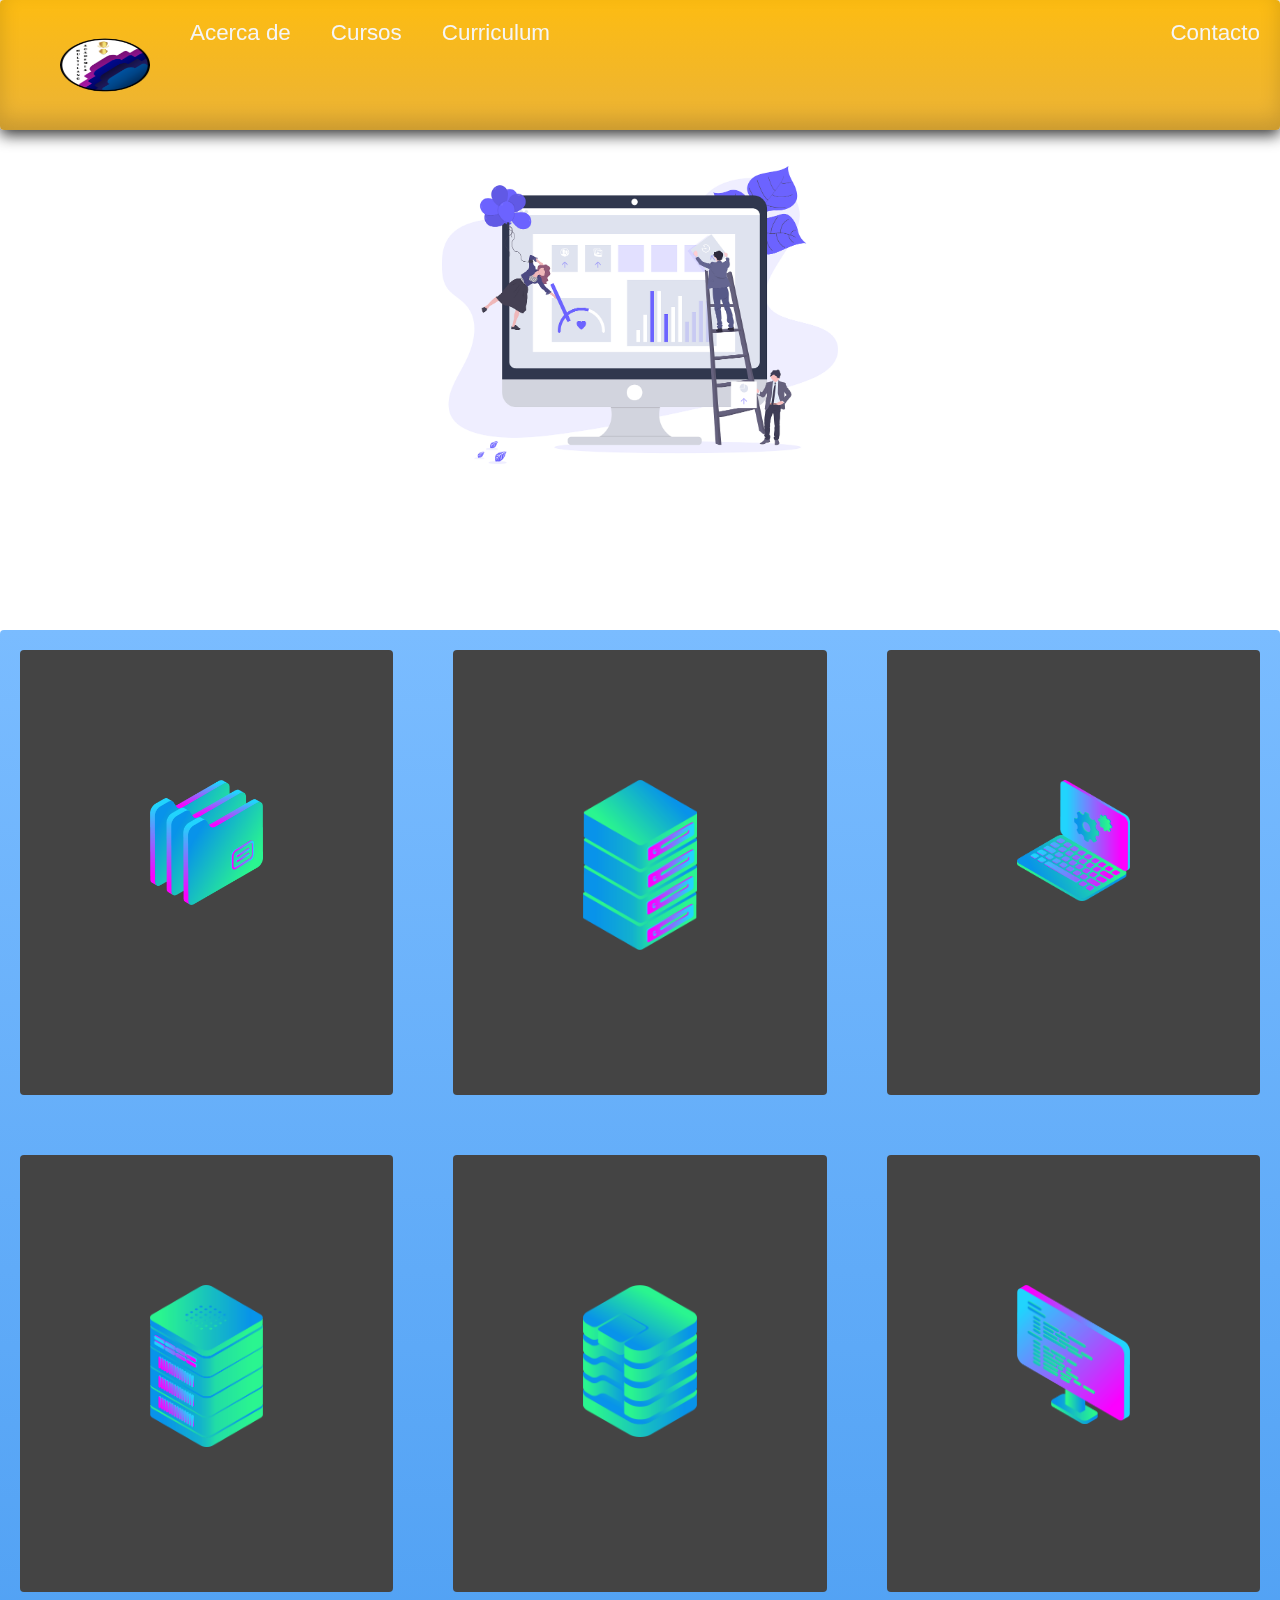
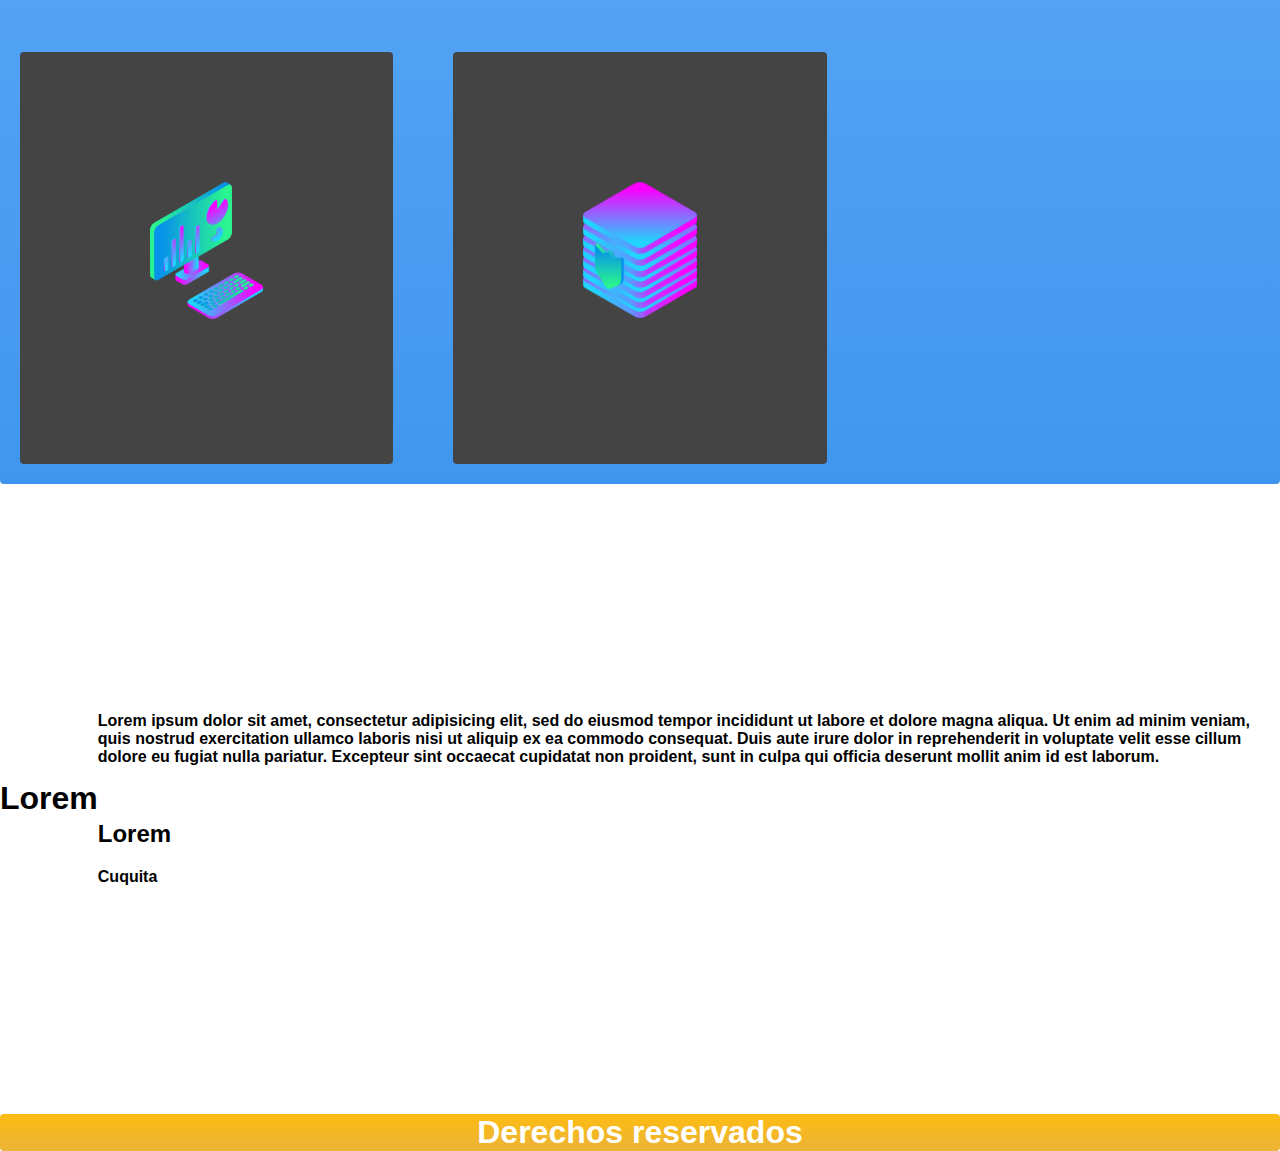
==== index.html @ d0cd7f24 "Update index.html" ====
<!DOCTYPE html>
<html>
<head>
  <title>Multilang Academy</title>
  <link rel="stylesheet" type="text/css" href="./style.css">
</head>
<body>
  <nav class="zone yellow sticky">
      <ul class="main-nav">
          <li><img class="logo" src= "Multilogo.png"></li>
          <li><a href="">Acerca de</a></li>
          <li><a href="">Cursos</a></li>
          <li><a href="">Curriculum</a></li>
          <li class="push"><a href="">Contacto</a></li>
  </ul>
  </nav>
  <div class="container"><img class="cover" src="undraw.png"></div>
  <div class="zone blue grid-wrapper">
    <div class="box zone"><img src= "files_2.png"></div>
    <div class="box zone"><img src= "server_2_2.png"></div>
    <div class="box zone"><img src= "monitor_settings_2.png"></div>
    <div class="box zone"><img src= "server_3.png"></div>
    <div class="box zone"><img src= "data_storage_2_2.png"></div>
    <div class="box zone"><img src= "monitor_coding_2.png"></div>
    <div class="box zone"><img src= "desktop_analytics_2.png"></div>
    <div class="box zone"><img src= "server_safe_2.png"></div>
  </div>
  <div class="container">
    <h1><strong> Lorem <strong></h1>
    <p> Lorem ipsum dolor sit amet, consectetur adipisicing elit, sed do eiusmod
tempor incididunt ut labore et dolore magna aliqua. Ut enim ad minim veniam,
quis nostrud exercitation ullamco laboris nisi ut aliquip ex ea commodo
consequat. Duis aute irure dolor in reprehenderit in voluptate velit esse
cillum dolore eu fugiat nulla pariatur. Excepteur sint occaecat cupidatat non
proident, sunt in culpa qui officia deserunt mollit anim id est laborum. <p><br>
      <h2> Lorem </h2>
      <p> Cuquita <p>
  </div> 
  <footer class="zone yellow">Derechos reservados</footer>
</div>
</body>
</html>
---- style.css ----
body {
    margin: 0 auto;
    font-family: Poppins, Sans-serif;
}

.logo { 
         background: url("/path") no-repeat;  
         height: 90px;
         width: 90px;
         display: flex; 
         text-indent: -9999px;
}

.zone {
    /*padding:30px 50px;*/
    cursor:pointer;
    color:#FFF;
    font-size:2em;
    border-radius:4px;
    transition: all 0.3s linear;
}

.zone:hover {
    -webkit-box-shadow:rgba(0,0,0,0.8) 0px 5px 15px, inset rgba(0,0,0,0.15) 0px -10px 20px;
    -moz-box-shadow:rgba(0,0,0,0.8) 0px 5px 15px, inset rgba(0,0,0,0.15) 0px -10px 20px;
    -o-box-shadow:rgba(0,0,0,0.8) 0px 5px 15px, inset rgba(0,0,0,0.15) 0px -10px 20px;
    box-shadow:rgba(0,0,0,0.8) 0px 5px 15px, inset rgba(0,0,0,0.15) 0px -10px 20px;
}

/***********************************************************************
 *  Nav Bar
 **********************************************************************/
.main-nav {
    display: flex;
    list-style: none;
    margin: 0;
    font-size: 0.7em;
}

@media only screen and (max-width: 600px) {
    .main-nav {
        font-size: 0.5em;
        padding: 0;
    }
}

.push {
    margin-left: auto;
}

li {
    padding: 20px;
}

a {
    color: #f5f5f6;
    text-decoration: none;
}

.sticky {
  position: fixed;
  top: 0;
  width: 100%;
}

/***********************************************************************
 *  Cover
 **********************************************************************/
.container {
    /*show heigh: auto*/
    height: 70vh; 
    display: flex;
    align-items: center;
    justify-content: center;
}

.container2 {
    /*show heigh: auto*/
    height: 70vh; 
    display: grid;
    align-items: center;
    justify-content: center;
    grid-template-rows: auto auto;
}

.cover {
    width: 30rem;
}

/***********************************************************************
 *  Grid Panel
 **********************************************************************/
.grid-wrapper {
    display: grid;
    grid-template-columns: repeat(auto-fill, minmax(350px, 1fr));
    grid-gap: 20px;
}

.box {
    background-color: #444;
    padding: 130px;
    margin: 20px;
}

.box > img {
    width: 100%;
}

.box:hover {
    -webkit-transform: rotate(-7deg);
    -moz-transform: rotate(-7deg);
    -o-transform: rotate(-7deg);
    transform: rotate(-7deg);
}

.box > img {
    width: 100%;
    height: auto;
}

/***********************************************************************
 *  Footer
 **********************************************************************/
footer {
    text-align: center;
    background-color: #444;
}

/*https://paulund.co.uk/how-to-create-shiny-css-buttons*/
/***********************************************************************
 *  Green Background
 **********************************************************************/
.green {
    background: #56B870; /* Old browsers */
    background: -moz-linear-gradient(top, #56B870 0%, #a5c956 100%); /* FF3.6+ */
    background: -webkit-gradient(linear, left top, left bottom, color-stop(0%,#56B870), color-stop(100%,#a5c956)); /* Chrome,Safari4+ */
    background: -webkit-linear-gradient(top, #56B870 0%,#a5c956 100%); /* Chrome10+,Safari5.1+ */
    background: -o-linear-gradient(top, #56B870 0%,#a5c956 100%); /* Opera 11.10+ */
    background: -ms-linear-gradient(top, #56B870 0%,#a5c956 100%); /* IE10+ */
    background: linear-gradient(top, #56B870 0%,#a5c956 100%); /* W3C */
}

/***********************************************************************
 *  Red Background
 **********************************************************************/
.red {
    background: #C655BE; /* Old browsers */
    background: -moz-linear-gradient(top, #C655BE 0%, #cf0404 100%); /* FF3.6+ */
    background: -webkit-gradient(linear, left top, left bottom, color-stop(0%,#C655BE), color-stop(100%,#cf0404)); /* Chrome,Safari4+ */
    background: -webkit-linear-gradient(top, #C655BE 0%,#cf0404 100%); /* Chrome10+,Safari5.1+ */
    background: -o-linear-gradient(top, #C655BE 0%,#cf0404 100%); /* Opera 11.10+ */
    background: -ms-linear-gradient(top, #C655BE 0%,#cf0404 100%); /* IE10+ */
    background: linear-gradient(top, #C655BE 0%,#cf0404 100%); /* W3C */
}

/***********************************************************************
 *  Yellow Background
 **********************************************************************/
.yellow {
    background: #FDBC12; /* Old browsers */
    background: -moz-linear-gradient(top, #FDBC12 0%, #ebb337 100%); /* FF3.6+ */
    background: -webkit-gradient(linear, left top, left bottom, color-stop(0%,#FDBC12), color-stop(100%,#ebb337)); /* Chrome,Safari4+ */
    background: -webkit-linear-gradient(top, #FDBC12 0%,#ebb337 100%); /* Chrome10+,Safari5.1+ */
    background: -o-linear-gradient(top, #FDBC12 0%,#ebb337 100%); /* Opera 11.10+ */
    background: -ms-linear-gradient(top, #FDBC12 0%,#ebb337 100%); /* IE10+ */
    background: linear-gradient(top, #FDBC12 0%,#ebb337 100%); /* W3C */
}

/***********************************************************************
 *  Blue Background
 **********************************************************************/
.blue {
    background: #7abcff; /* Old browsers */
    background: -moz-linear-gradient(top, #7abcff 0%, #60abf8 44%, #4096ee 100%); /* FF3.6+ */
    background: -webkit-gradient(linear, left top, left bottom, color-stop(0%,#7abcff), color-stop(44%,#60abf8), color-stop(100%,#4096ee)); /* Chrome,Safari4+ */
    background: -webkit-linear-gradient(top, #7abcff 0%,#60abf8 44%,#4096ee 100%); /* Chrome10+,Safari5.1+ */
    background: -o-linear-gradient(top, #7abcff 0%,#60abf8 44%,#4096ee 100%); /* Opera 11.10+ */
    background: -ms-linear-gradient(top, #7abcff 0%,#60abf8 44%,#4096ee 100%); /* IE10+ */
    background: linear-gradient(top, #7abcff 0%,#60abf8 44%,#4096ee 100%); /* W3C */
}
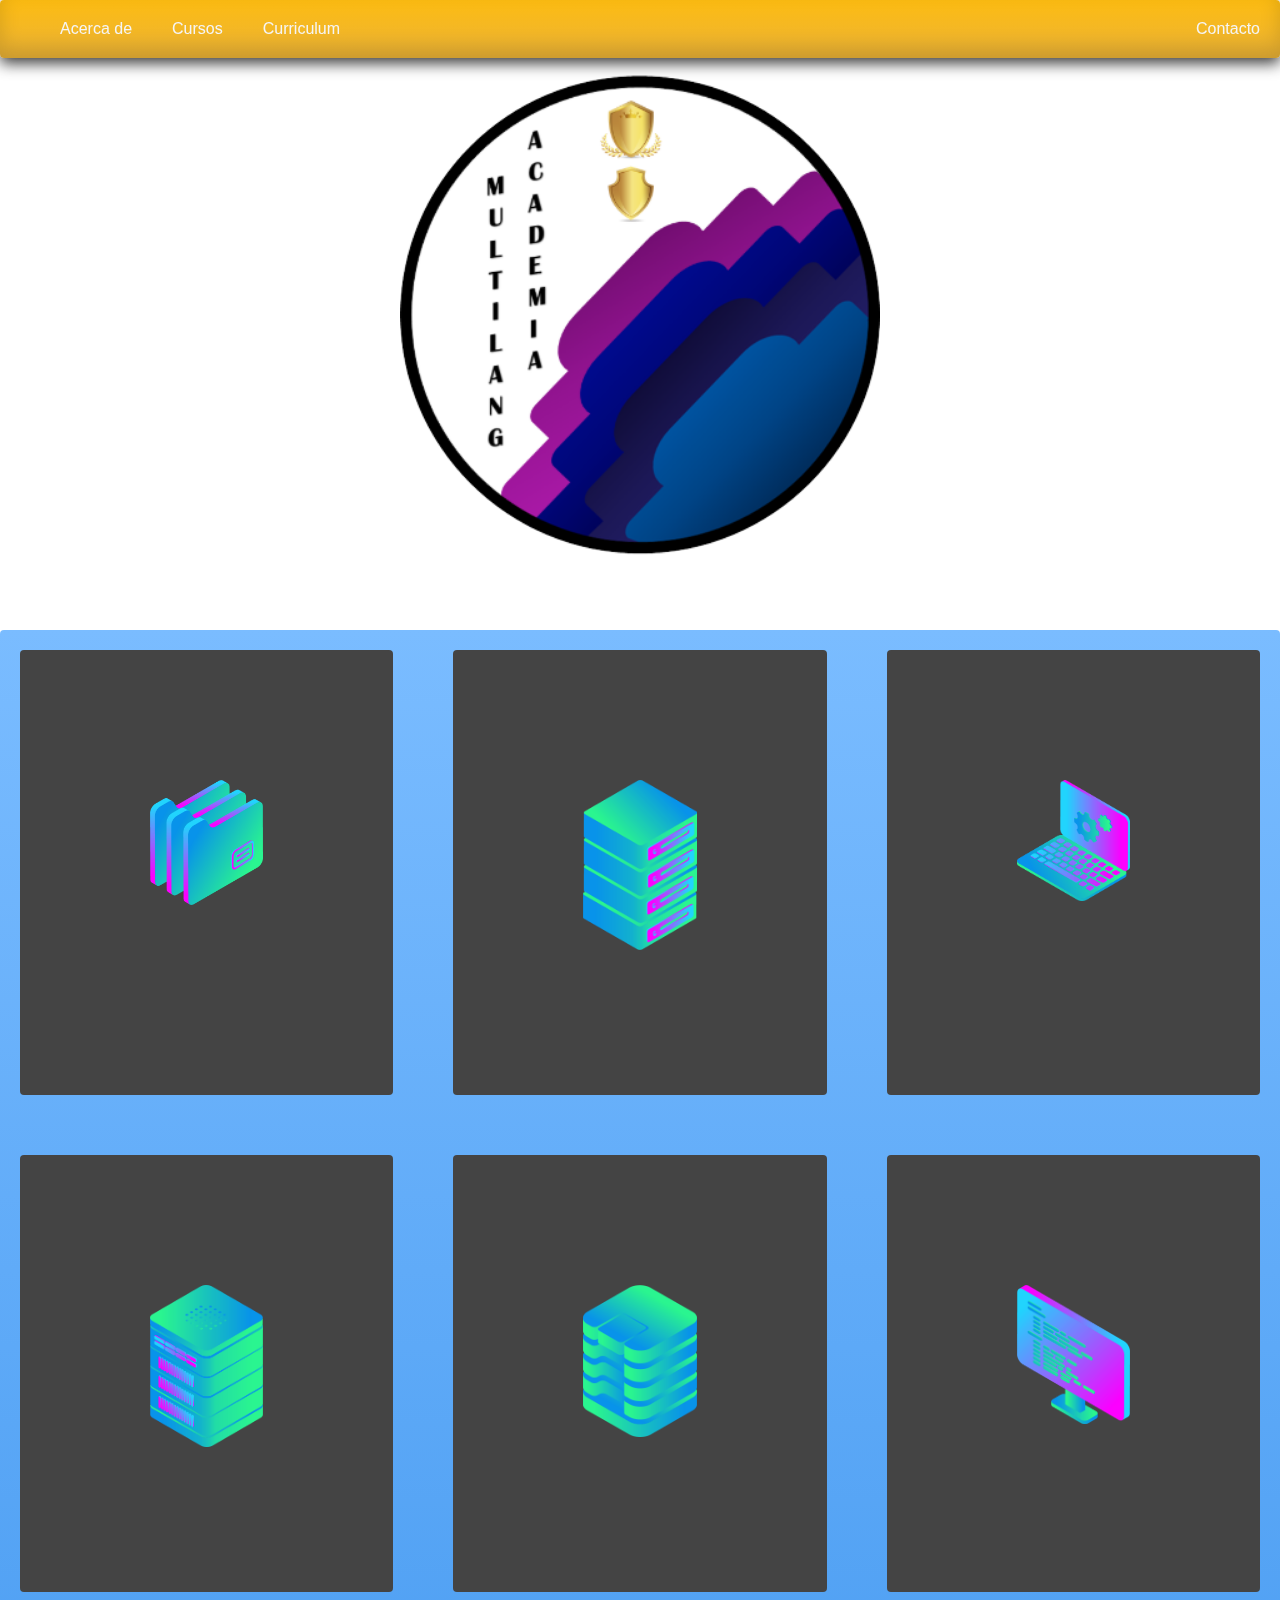
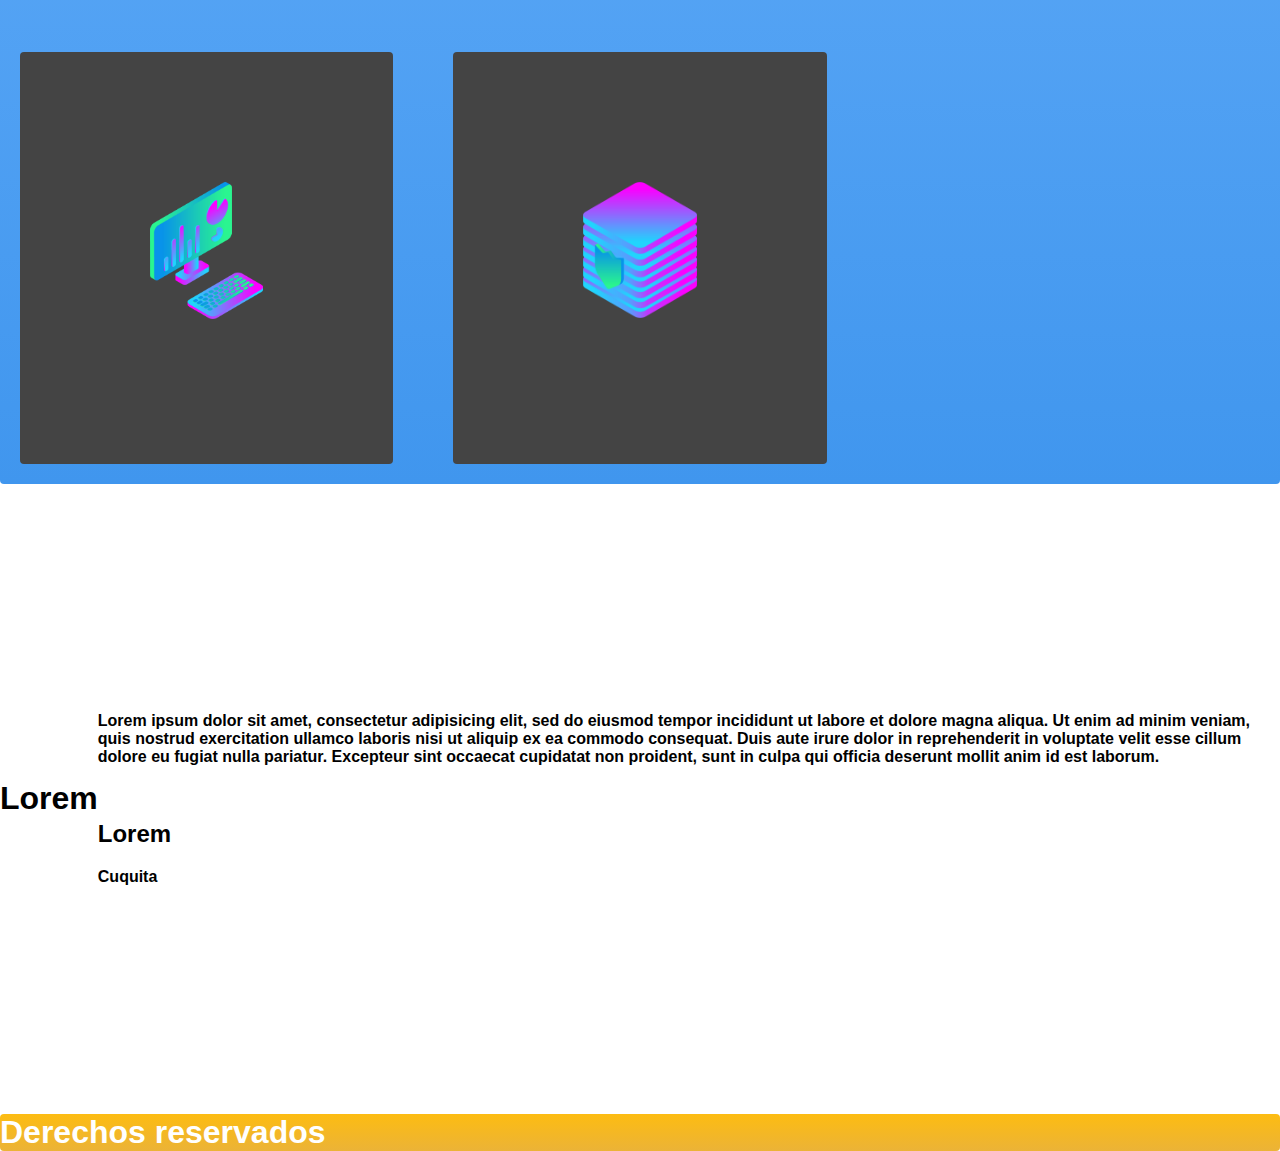
==== commit 56b1cd26: "Update index.html" ====
--- a/index.html
+++ b/index.html
@@ -7,14 +7,13 @@
 <body>
   <nav class="zone yellow sticky">
       <ul class="main-nav">
-          <li><img class="logo" src= "Multilogo.png"></li>
           <li><a href="">Acerca de</a></li>
           <li><a href="">Cursos</a></li>
           <li><a href="">Curriculum</a></li>
           <li class="push"><a href="">Contacto</a></li>
   </ul>
   </nav>
-  <div class="container"><img class="cover" src="undraw.png"></div>
+  <div class="container"><img class="cover" src="Multilogo.png"></div>
   <div class="zone blue grid-wrapper">
     <div class="box zone"><img src= "files_2.png"></div>
     <div class="box zone"><img src= "server_2_2.png"></div>
--- a/style.css
+++ b/style.css
@@ -5,9 +5,9 @@
 
 .logo { 
          background: url("/path") no-repeat;  
-         height: 90px;
-         width: 90px;
-         display: flex; 
+         height: 50px;
+         width: 50px;
+         display: flex;
          text-indent: -9999px;
 }
 
@@ -34,7 +34,7 @@
     display: flex;
     list-style: none;
     margin: 0;
-    font-size: 0.7em;
+    font-size: 0.5em;
 }
 
 @media only screen and (max-width: 600px) {
@@ -122,6 +122,7 @@
  *  Footer
  **********************************************************************/
 footer {
+    font-size: 0.25em
     text-align: center;
     background-color: #444;
 }
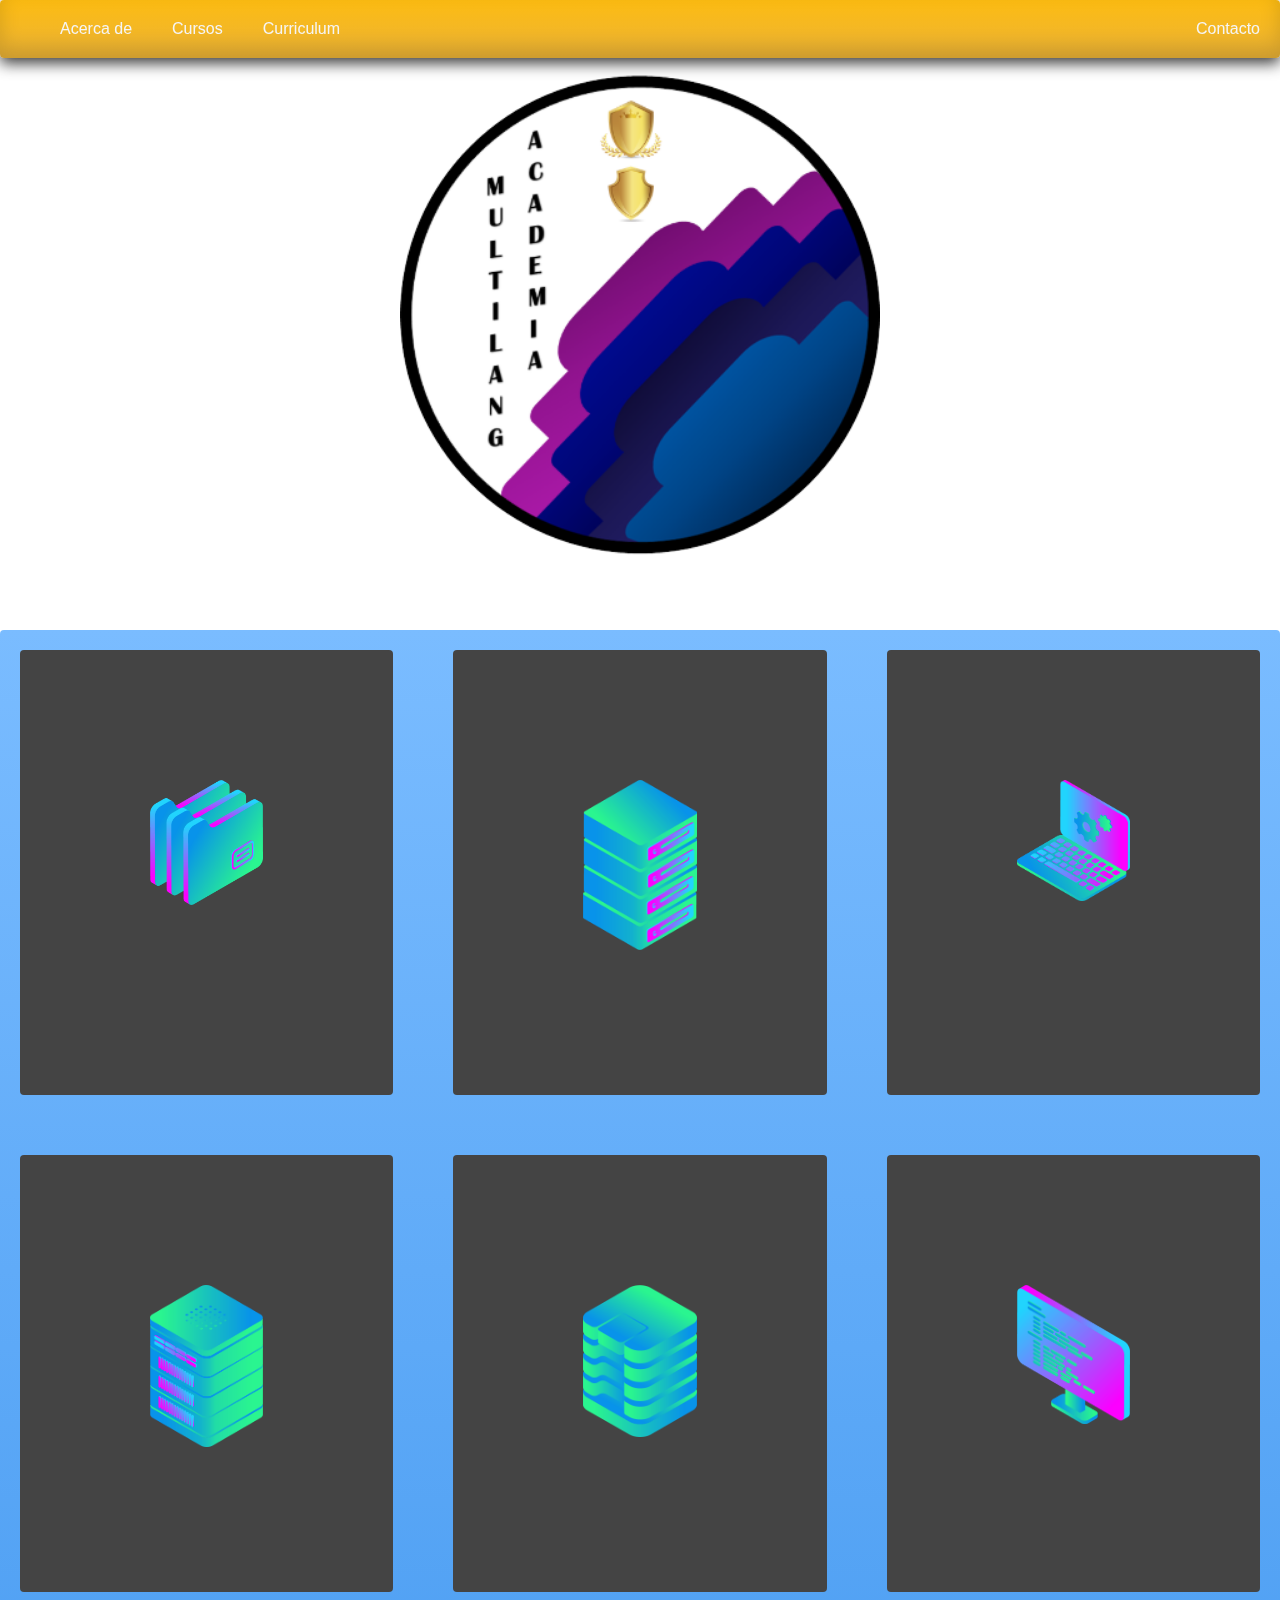
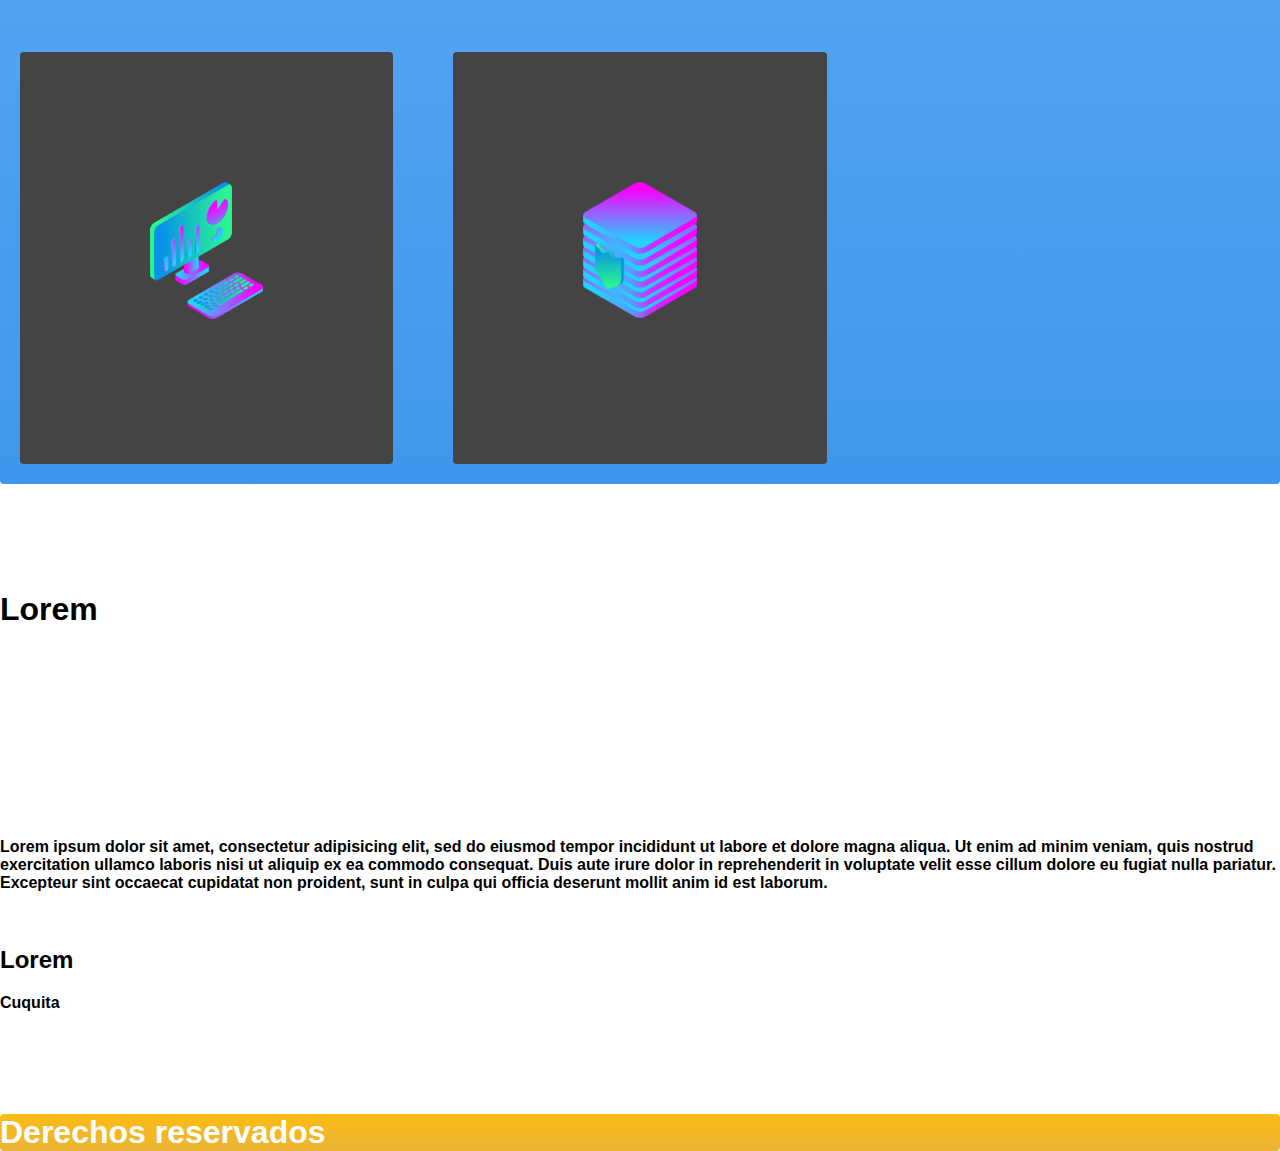
==== commit 8599cf6d: "Update index.html" ====
--- a/index.html
+++ b/index.html
@@ -24,7 +24,7 @@
     <div class="box zone"><img src= "desktop_analytics_2.png"></div>
     <div class="box zone"><img src= "server_safe_2.png"></div>
   </div>
-  <div class="container">
+  <div class="container2">
     <h1><strong> Lorem <strong></h1>
     <p> Lorem ipsum dolor sit amet, consectetur adipisicing elit, sed do eiusmod
 tempor incididunt ut labore et dolore magna aliqua. Ut enim ad minim veniam,
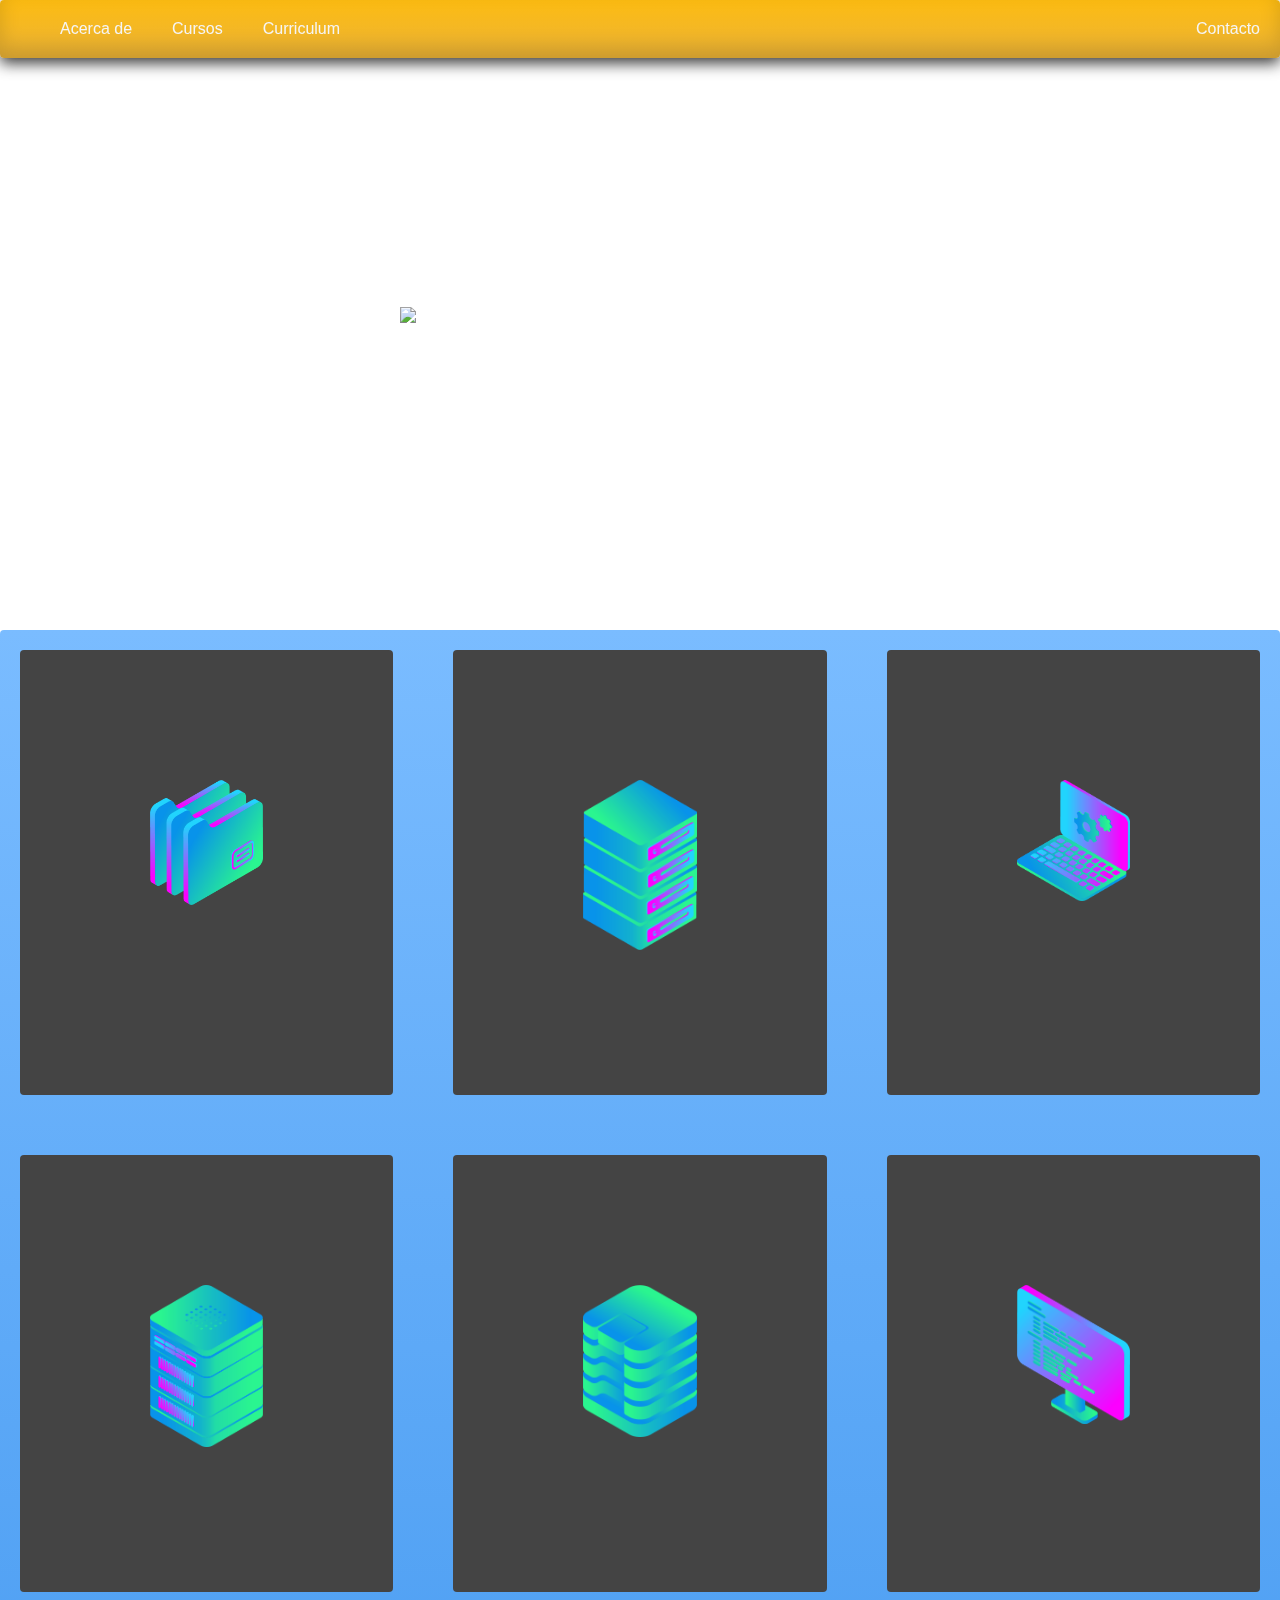
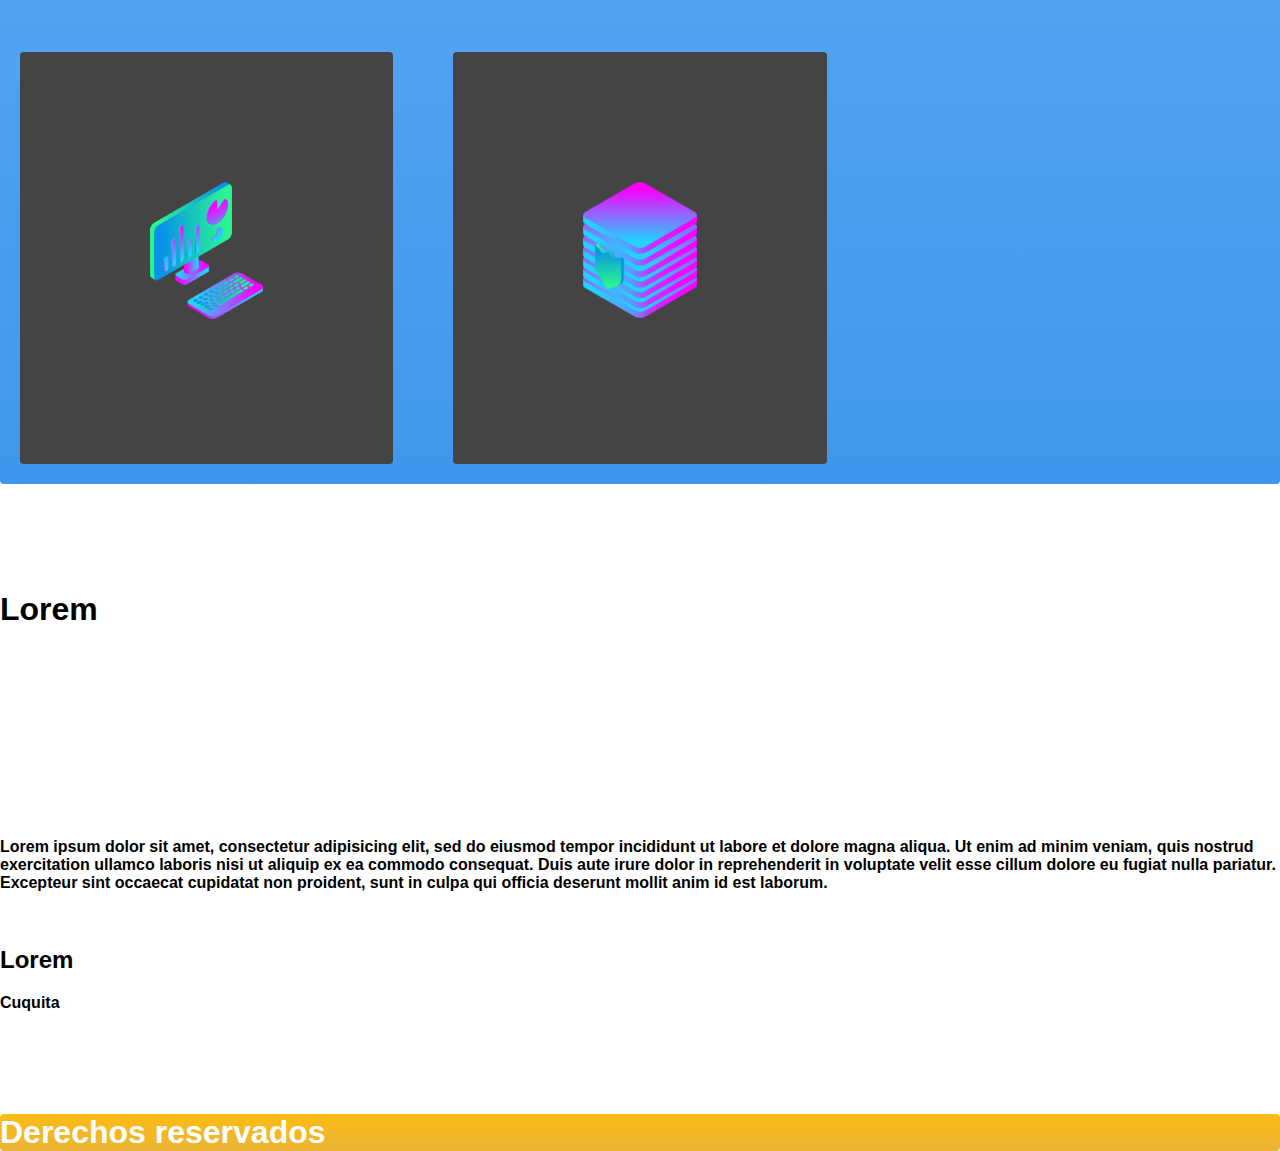
==== commit 8031f7b3: "Update index.html" ====
--- a/index.html
+++ b/index.html
@@ -13,7 +13,7 @@
           <li class="push"><a href="">Contacto</a></li>
   </ul>
   </nav>
-  <div class="container"><img class="cover" src="Multilogo.png"></div>
+  <div class="container"><img class="cover" src="Untitled-4.png"></div>
   <div class="zone blue grid-wrapper">
     <div class="box zone"><img src= "files_2.png"></div>
     <div class="box zone"><img src= "server_2_2.png"></div>
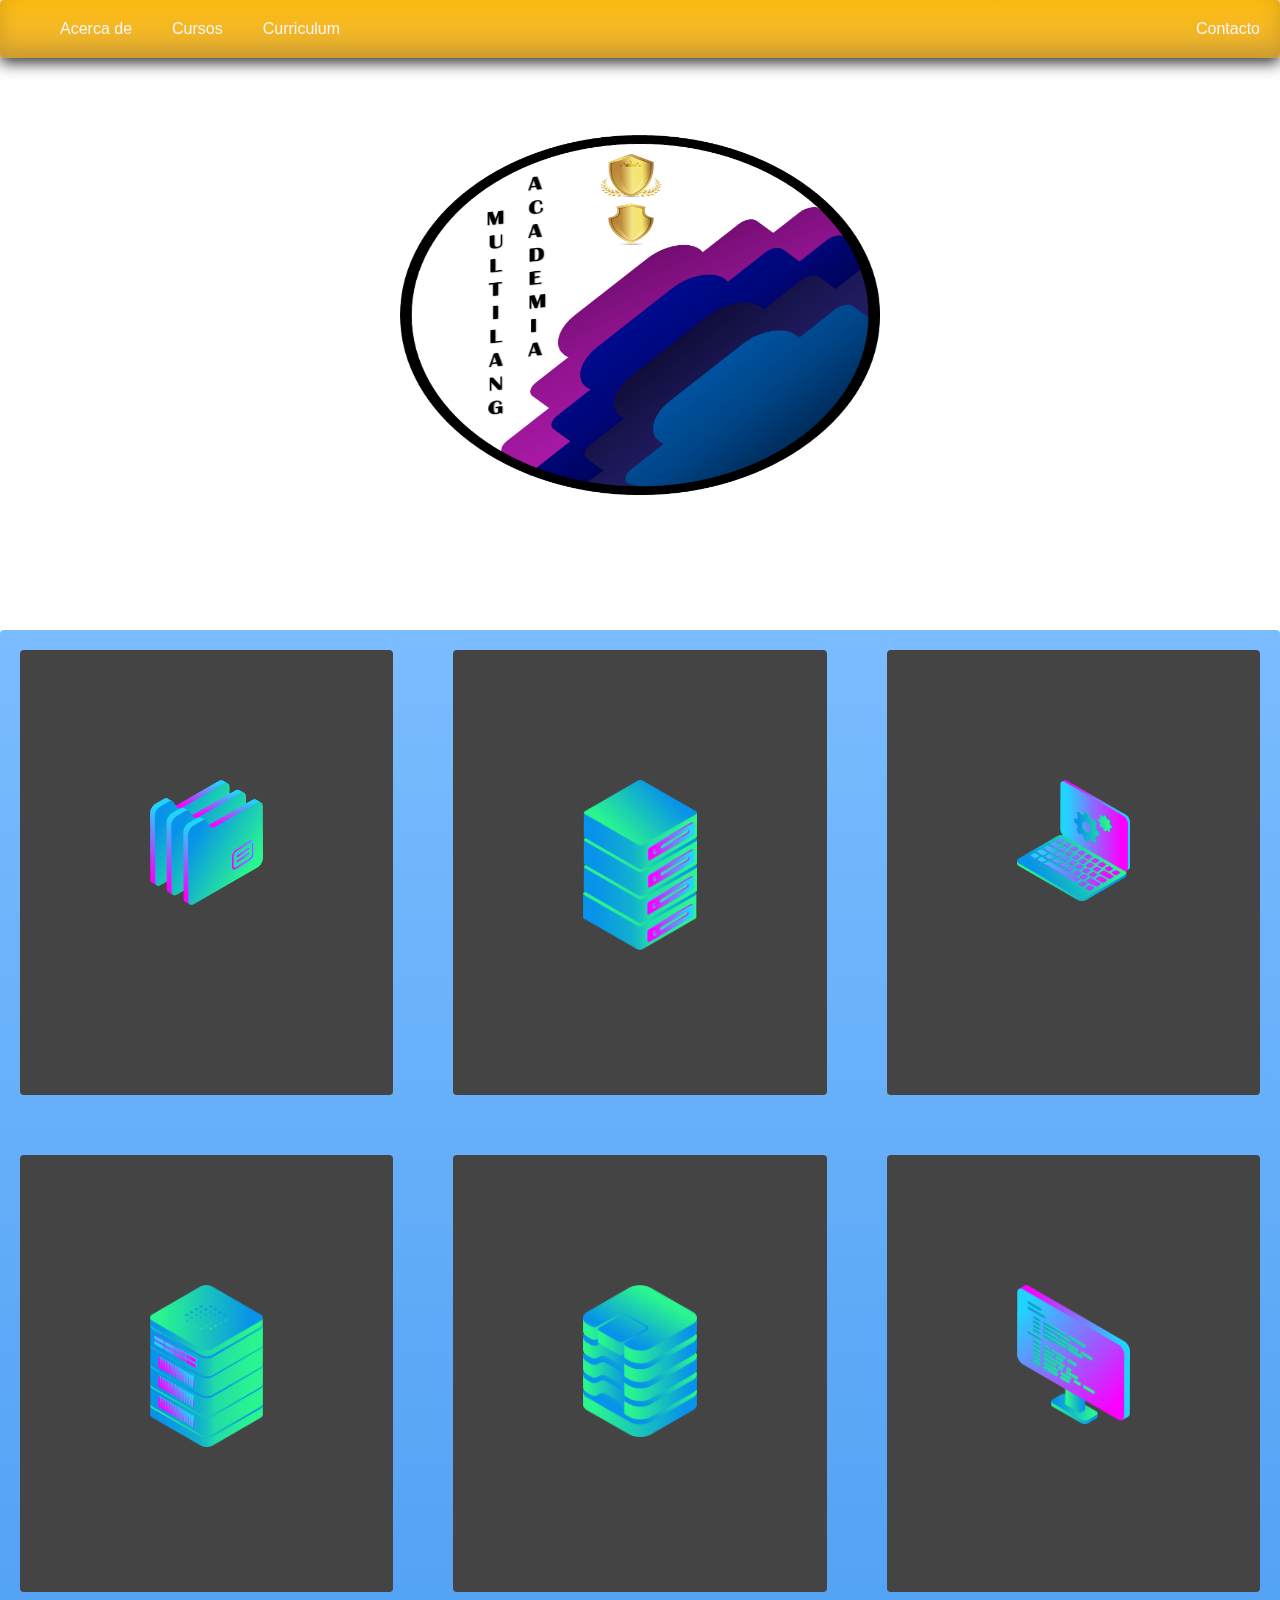
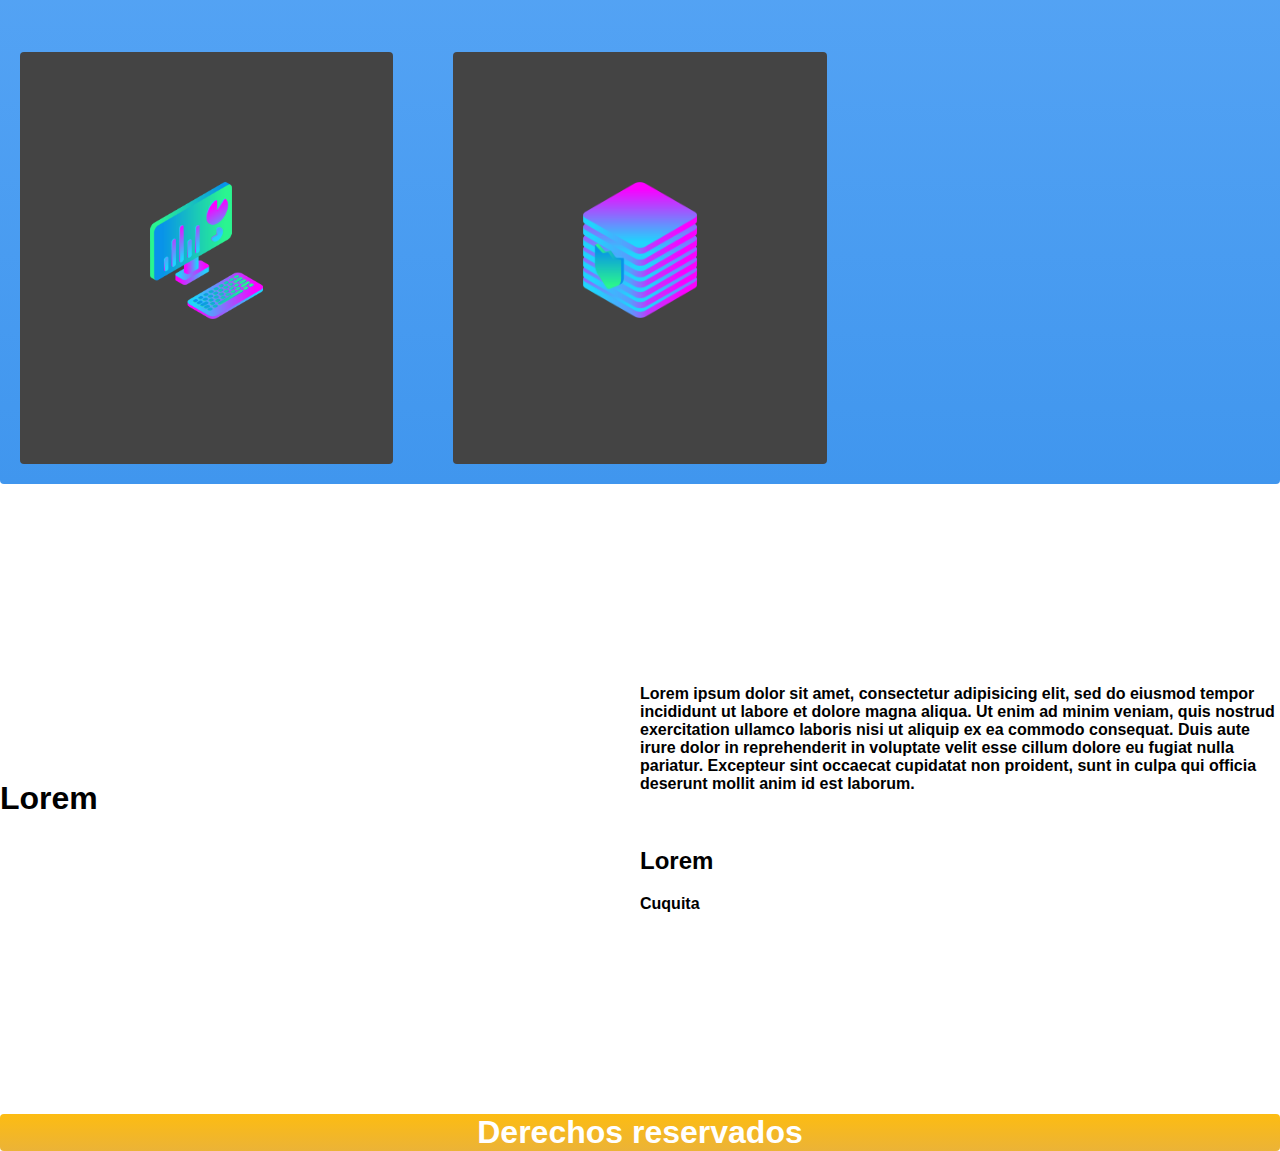
==== commit b2f07c65: "Update index.html" ====
--- a/index.html
+++ b/index.html
@@ -13,7 +13,7 @@
           <li class="push"><a href="">Contacto</a></li>
   </ul>
   </nav>
-  <div class="container"><img class="cover" src="Untitled-4.png"></div>
+  <div class="container"><img class="cover" src="Coverlogo.png"></div>
   <div class="zone blue grid-wrapper">
     <div class="box zone"><img src= "files_2.png"></div>
     <div class="box zone"><img src= "server_2_2.png"></div>
--- a/style.css
+++ b/style.css
@@ -80,11 +80,12 @@
     display: grid;
     align-items: center;
     justify-content: center;
-    grid-template-rows: auto auto;
+    grid-template-columns: 1fr 1fr;
 }
 
 .cover {
     width: 30rem;
+    height: 40vh;
 }
 
 /***********************************************************************
@@ -122,7 +123,7 @@
  *  Footer
  **********************************************************************/
 footer {
-    font-size: 0.25em
+    font-size: 0.25em;
     text-align: center;
     background-color: #444;
 }
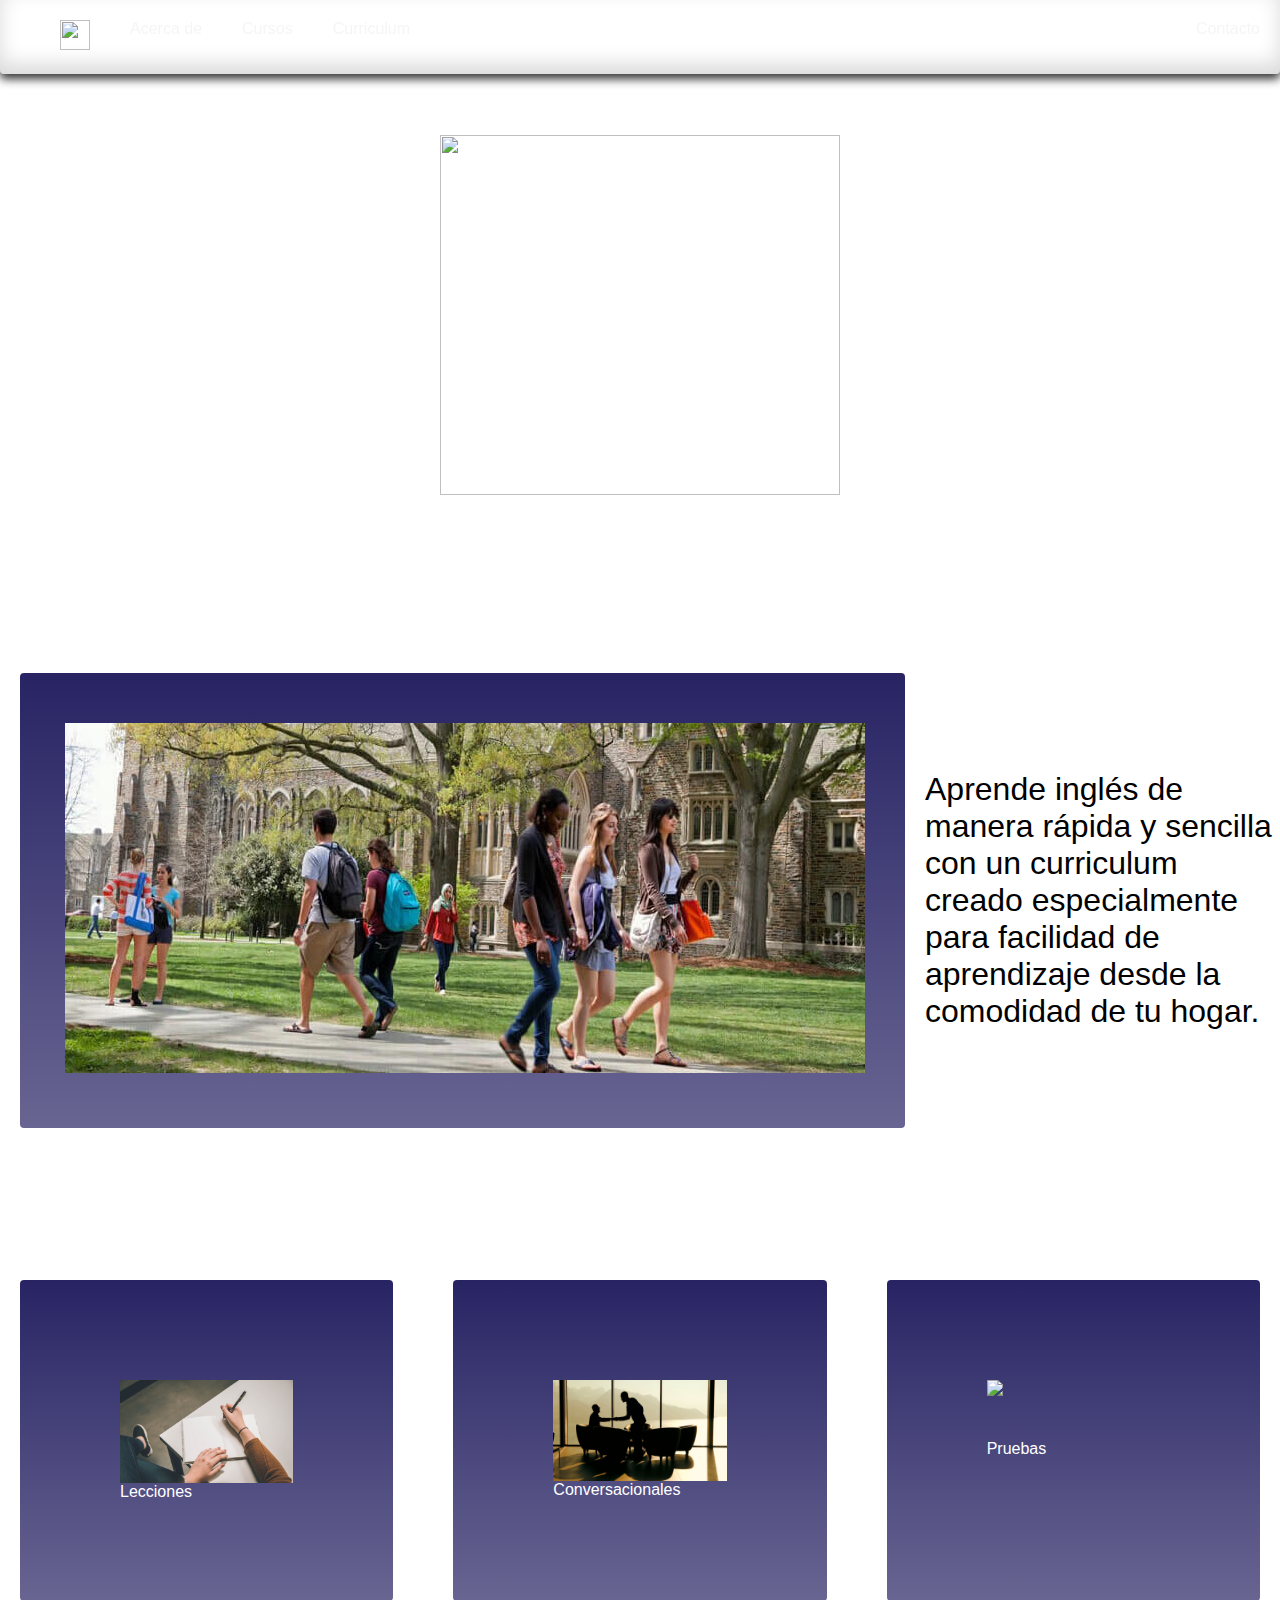
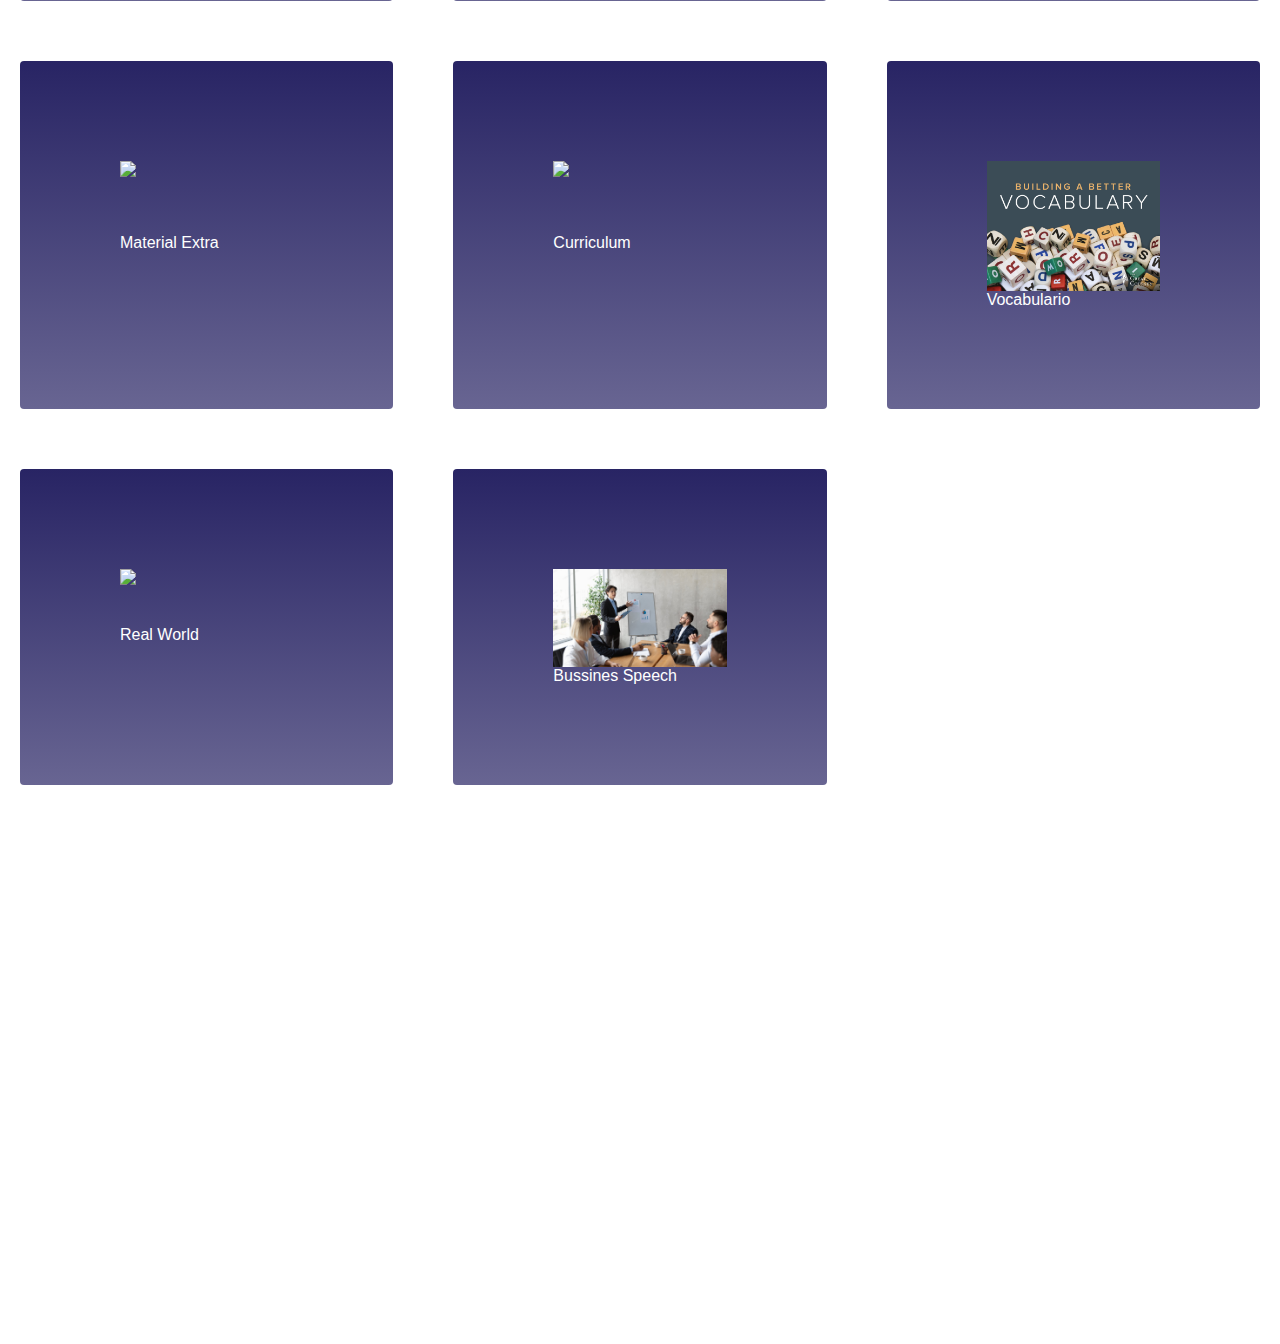
==== commit 3b70c9c0: "Update index.html" ====
--- a/index.html
+++ b/index.html
@@ -2,40 +2,58 @@
 <html>
 <head>
   <title>Multilang Academy</title>
+  <link rel="icon" type="image/x-icon" href="Favicon.png">
   <link rel="stylesheet" type="text/css" href="./style.css">
 </head>
 <body>
-  <nav class="zone yellow sticky">
+  <nav class="zone1 blue sticky">
       <ul class="main-nav">
+          <li><img class= "navicon" src="D:\ZTM LESSOS\advanced_exercise_2\images\Favicon.png"></li>
           <li><a href="">Acerca de</a></li>
           <li><a href="">Cursos</a></li>
           <li><a href="">Curriculum</a></li>
           <li class="push"><a href="">Contacto</a></li>
   </ul>
   </nav>
-  <div class="container"><img class="cover" src="Coverlogo.png"></div>
-  <div class="zone blue grid-wrapper">
-    <div class="box zone"><img src= "files_2.png"></div>
-    <div class="box zone"><img src= "server_2_2.png"></div>
-    <div class="box zone"><img src= "monitor_settings_2.png"></div>
-    <div class="box zone"><img src= "server_3.png"></div>
-    <div class="box zone"><img src= "data_storage_2_2.png"></div>
-    <div class="box zone"><img src= "monitor_coding_2.png"></div>
-    <div class="box zone"><img src= "desktop_analytics_2.png"></div>
-    <div class="box zone"><img src= "server_safe_2.png"></div>
+  <div class="container"><img class="cover" src="D:\Coverlogo.png"></div>
+  
+  <div class="container2">
+    <div class="box2 zone"><img src= "college.jpg"></div>
+    <h1> Aprende inglés de manera rápida y sencilla con un curriculum creado
+        especialmente para facilidad de aprendizaje desde la comodidad de tu
+        hogar. <h1>
+      
+    
+  </div> 
+
+  <div class="zone purple grid-wrapper">
+    <div class="box zone"><img src= "photo-1522881451255-f59ad836fdfb.jfif"> Lecciones </div>
+    <div class="box zone"><img src= "conversation.jpg"> Conversacionales </div>
+    <div class="box zone"><img src= "TOELF.jpg"> Pruebas </div>
+    <div class="box zone"><img src= "toolkit-miscellaneous.png"> Material Extra </div>
+    <div class="box zone"><img src= "shutterstock_370931219.2e16d0ba.fill-1200x630.jpg"> Curriculum </div>
+    <div class="box zone"><img src= "919ZVwRMk8L._RI_.jpg"> Vocabulario </div>
+    <div class="box zone"><img src= "urban-people-crowd-citizens.jpg"> Real World </div>
+    <div class="box zone"><img src= "96_E39A8868.jpg"> Bussines Speech </div>
   </div>
-  <div class="container2">
-    <h1><strong> Lorem <strong></h1>
-    <p> Lorem ipsum dolor sit amet, consectetur adipisicing elit, sed do eiusmod
-tempor incididunt ut labore et dolore magna aliqua. Ut enim ad minim veniam,
-quis nostrud exercitation ullamco laboris nisi ut aliquip ex ea commodo
-consequat. Duis aute irure dolor in reprehenderit in voluptate velit esse
-cillum dolore eu fugiat nulla pariatur. Excepteur sint occaecat cupidatat non
-proident, sunt in culpa qui officia deserunt mollit anim id est laborum. <p><br>
-      <h2> Lorem </h2>
-      <p> Cuquita <p>
-  </div> 
-  <footer class="zone yellow">Derechos reservados</footer>
-</div>
+  <footer class="zone bluefooter">
+      <div class="contacto">
+        <ul>Contacto</ul>
+          <li>Telefono: 3146534846</li>
+          <li>Correo: andrewarocha.dz@gmail.com</li>
+          <li>WhatsApp: +57 3209229431</li>
+      </div>
+    <div class="info">
+      <ul>
+        <ul>Excelencia desde</ul>
+        <ul>2016 - 2022</ul>
+      </ul>
+    </div>
+    <div class="derechos">
+      <ul>
+        ©Todos los derechos reservados
+      </ul>
+      </div>
+  </footer>
 </body>
 </html>
--- a/style.css
+++ b/style.css
@@ -1,6 +1,10 @@
 body {
     margin: 0 auto;
     font-family: Poppins, Sans-serif;
+}
+
+h1 {
+    font-weight: 300;
 }
 
 .logo { 
@@ -9,6 +13,19 @@
          width: 50px;
          display: flex;
          text-indent: -9999px;
+}
+
+.zone1 {
+    /*padding:30px 50px;*/
+    cursor:pointer;
+    color:#FFF;
+    font-size:2em;
+    border-radius:4px;
+    transition: all 0.3s linear;
+    -webkit-box-shadow:rgba(0,0,0,0.8) 0px 5px 10px, inset rgba(0,0,0,0.15) 0px -10px 20px;
+    -moz-box-shadow:rgba(0,0,0,0.8) 0px 5px 10px, inset rgba(0,0,0,0.15) 0px -10px 20px;
+    -o-box-shadow:rgba(0,0,0,0.8) 0px 5px 10px, inset rgba(0,0,0,0.15) 0px -10px 20px;
+    box-shadow:rgba(0,0,0,0.8) 0px 5px 10px, inset rgba(0,0,0,0.15) 0px -10px 20px;
 }
 
 .zone {
@@ -63,6 +80,11 @@
   width: 100%;
 }
 
+.navicon {
+    height: 30px;
+    width: 30px;
+}
+
 /***********************************************************************
  *  Cover
  **********************************************************************/
@@ -84,7 +106,7 @@
 }
 
 .cover {
-    width: 30rem;
+    width: 25rem;
     height: 40vh;
 }
 
@@ -98,86 +120,53 @@
 }
 
 .box {
-    background-color: #444;
-    padding: 130px;
+    background: #282464; /* Old browsers */
+    background: -moz-linear-gradient(top, #282464 0%, #686592 100%); /* FF3.6+ */
+    background: -webkit-gradient(linear, left top, left bottom, color-stop(0%,#282464), color-stop(100%,#686592)); /* Chrome,Safari4+ */
+    background: -webkit-linear-gradient(top, #282464 0%,#686592 100%); /* Chrome10+,Safari5.1+ */
+    background: -o-linear-gradient(top, #282464 0%,#686592 100%); /* Opera 11.10+ */
+    background: -ms-linear-gradient(top, #282464 0%,#686592 100%); /* IE10+ */
+    background: linear-gradient(top, #282464 0%,#686592 100%); /* W3C */
+    padding: 100px;
     margin: 20px;
+    font-size: 50%;
+    display: flex;
+    flex-wrap: wrap;
+}
+
+.box2 {
+    background: #282464; /* Old browsers */
+    background: -moz-linear-gradient(top, #282464 0%, #686592 100%); /* FF3.6+ */
+    background: -webkit-gradient(linear, left top, left bottom, color-stop(0%,#282464), color-stop(100%,#686592)); /* Chrome,Safari4+ */
+    background: -webkit-linear-gradient(top, #282464 0%,#686592 100%); /* Chrome10+,Safari5.1+ */
+    background: -o-linear-gradient(top, #282464 0%,#686592 100%); /* Opera 11.10+ */
+    background: -ms-linear-gradient(top, #282464 0%,#686592 100%); /* IE10+ */
+    background: linear-gradient(top, #282464 0%,#686592 100%); /* W3C */
+    padding: 50px 40px 90px 45px;
+    margin: 20px;
+    font-size: 50%;
+    display: flex;
+    flex-wrap: wrap;
+    height: 35vh;
 }
 
 .box > img {
     width: 100%;
 }
 
-.box:hover {
+/*.box:hover {#686592
     -webkit-transform: rotate(-7deg);
     -moz-transform: rotate(-7deg);
     -o-transform: rotate(-7deg);
     transform: rotate(-7deg);
-}
+}*/
 
 .box > img {
     width: 100%;
     height: auto;
 }
 
-/***********************************************************************
- *  Footer
- **********************************************************************/
-footer {
-    font-size: 0.25em;
-    text-align: center;
-    background-color: #444;
+.box2 > img {
+    width: fit-content;
+    height: fit-content;
 }
-
-/*https://paulund.co.uk/how-to-create-shiny-css-buttons*/
-/***********************************************************************
- *  Green Background
- **********************************************************************/
-.green {
-    background: #56B870; /* Old browsers */
-    background: -moz-linear-gradient(top, #56B870 0%, #a5c956 100%); /* FF3.6+ */
-    background: -webkit-gradient(linear, left top, left bottom, color-stop(0%,#56B870), color-stop(100%,#a5c956)); /* Chrome,Safari4+ */
-    background: -webkit-linear-gradient(top, #56B870 0%,#a5c956 100%); /* Chrome10+,Safari5.1+ */
-    background: -o-linear-gradient(top, #56B870 0%,#a5c956 100%); /* Opera 11.10+ */
-    background: -ms-linear-gradient(top, #56B870 0%,#a5c956 100%); /* IE10+ */
-    background: linear-gradient(top, #56B870 0%,#a5c956 100%); /* W3C */
-}
-
-/***********************************************************************
- *  Red Background
- **********************************************************************/
-.red {
-    background: #C655BE; /* Old browsers */
-    background: -moz-linear-gradient(top, #C655BE 0%, #cf0404 100%); /* FF3.6+ */
-    background: -webkit-gradient(linear, left top, left bottom, color-stop(0%,#C655BE), color-stop(100%,#cf0404)); /* Chrome,Safari4+ */
-    background: -webkit-linear-gradient(top, #C655BE 0%,#cf0404 100%); /* Chrome10+,Safari5.1+ */
-    background: -o-linear-gradient(top, #C655BE 0%,#cf0404 100%); /* Opera 11.10+ */
-    background: -ms-linear-gradient(top, #C655BE 0%,#cf0404 100%); /* IE10+ */
-    background: linear-gradient(top, #C655BE 0%,#cf0404 100%); /* W3C */
-}
-
-/***********************************************************************
- *  Yellow Background
- **********************************************************************/
-.yellow {
-    background: #FDBC12; /* Old browsers */
-    background: -moz-linear-gradient(top, #FDBC12 0%, #ebb337 100%); /* FF3.6+ */
-    background: -webkit-gradient(linear, left top, left bottom, color-stop(0%,#FDBC12), color-stop(100%,#ebb337)); /* Chrome,Safari4+ */
-    background: -webkit-linear-gradient(top, #FDBC12 0%,#ebb337 100%); /* Chrome10+,Safari5.1+ */
-    background: -o-linear-gradient(top, #FDBC12 0%,#ebb337 100%); /* Opera 11.10+ */
-    background: -ms-linear-gradient(top, #FDBC12 0%,#ebb337 100%); /* IE10+ */
-    background: linear-gradient(top, #FDBC12 0%,#ebb337 100%); /* W3C */
-}
-
-/***********************************************************************
- *  Blue Background
- **********************************************************************/
-.blue {
-    background: #7abcff; /* Old browsers */
-    background: -moz-linear-gradient(top, #7abcff 0%, #60abf8 44%, #4096ee 100%); /* FF3.6+ */
-    background: -webkit-gradient(linear, left top, left bottom, color-stop(0%,#7abcff), color-stop(44%,#60abf8), color-stop(100%,#4096ee)); /* Chrome,Safari4+ */
-    background: -webkit-linear-gradient(top, #7abcff 0%,#60abf8 44%,#4096ee 100%); /* Chrome10+,Safari5.1+ */
-    background: -o-linear-gradient(top, #7abcff 0%,#60abf8 44%,#4096ee 100%); /* Opera 11.10+ */
-    background: -ms-linear-gradient(top, #7abcff 0%,#60abf8 44%,#4096ee 100%); /* IE10+ */
-    background: linear-gradient(top, #7abcff 0%,#60abf8 44%,#4096ee 100%); /* W3C */
-}
-
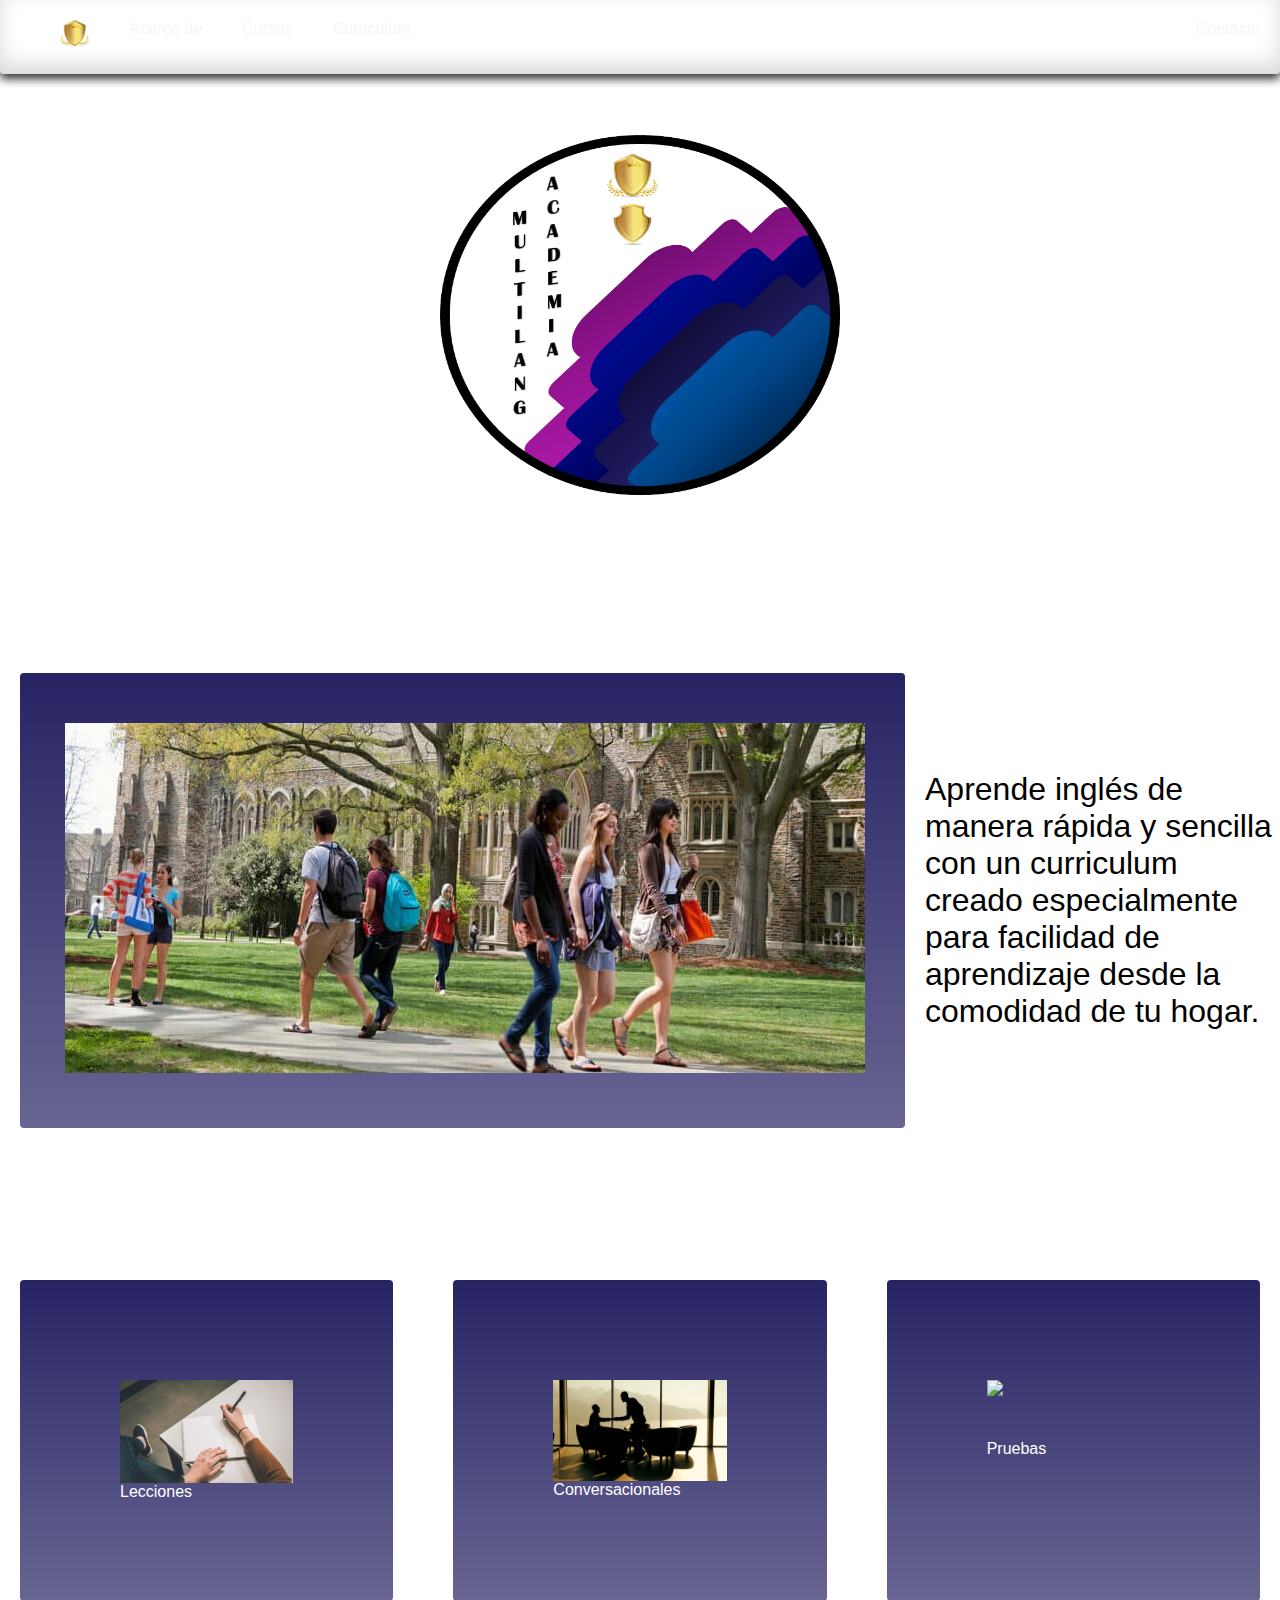
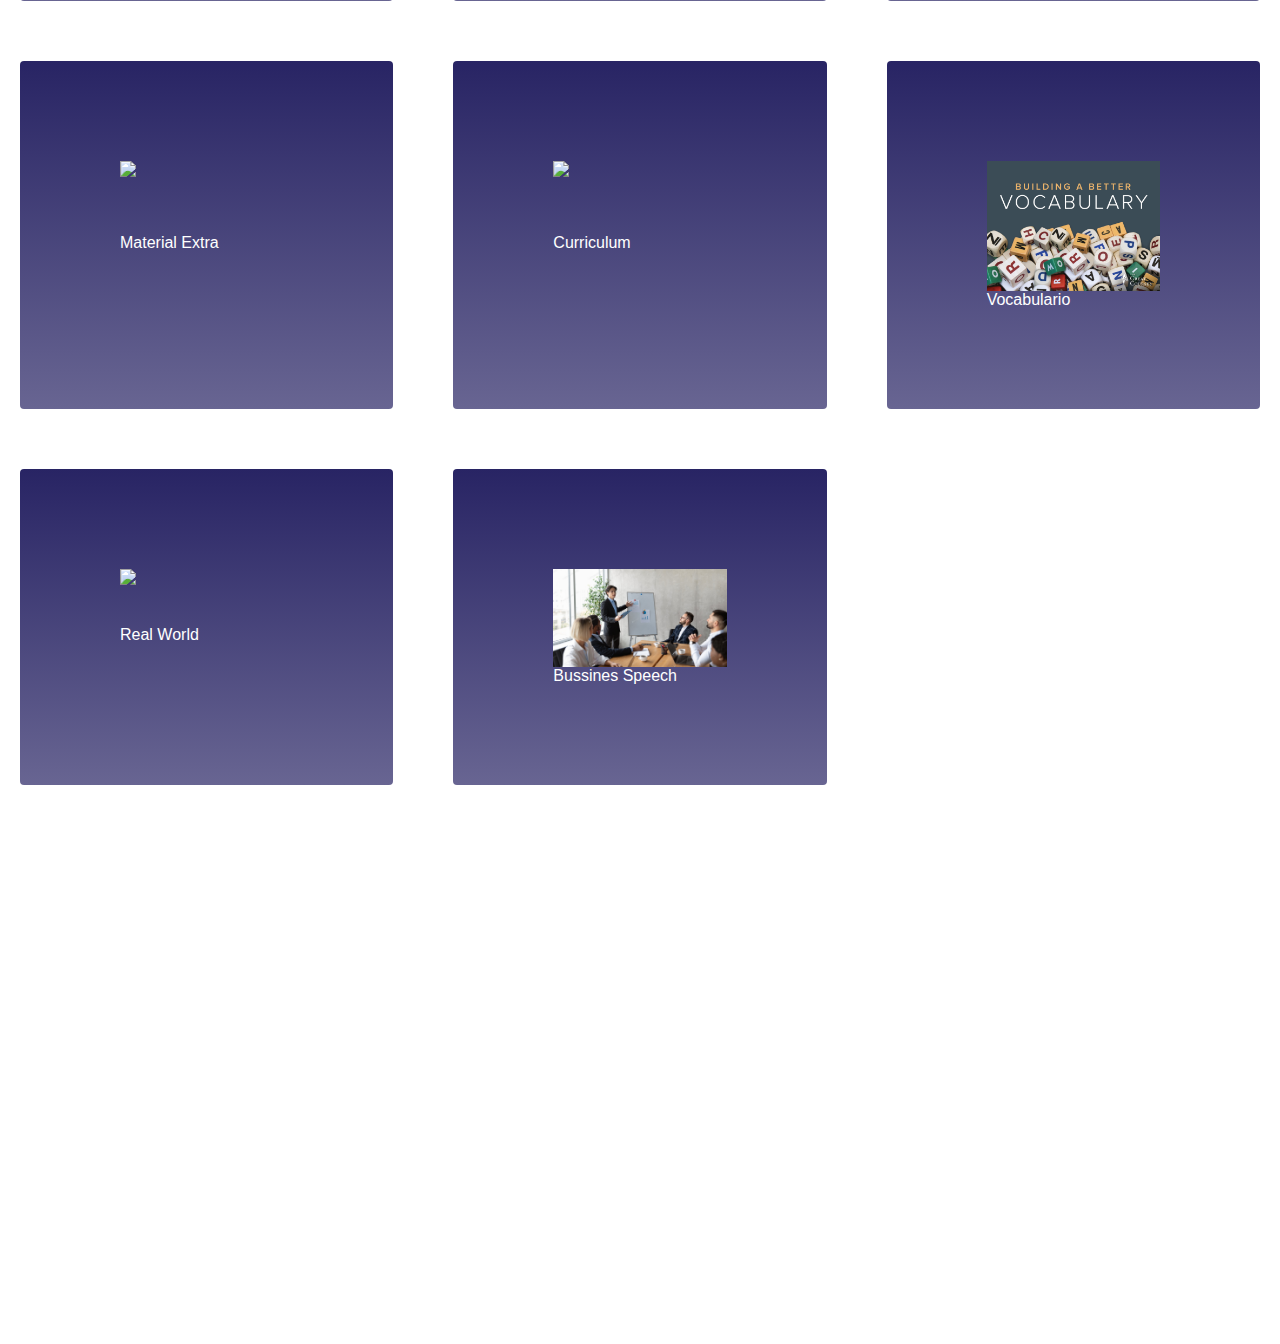
==== commit d635eb1e: "Update index.html" ====
--- a/index.html
+++ b/index.html
@@ -3,19 +3,19 @@
 <head>
   <title>Multilang Academy</title>
   <link rel="icon" type="image/x-icon" href="Favicon.png">
-  <link rel="stylesheet" type="text/css" href="./style.css">
+  <link rel="stylesheet" type="text/css" href="style.css">
 </head>
 <body>
   <nav class="zone1 blue sticky">
       <ul class="main-nav">
-          <li><img class= "navicon" src="D:\ZTM LESSOS\advanced_exercise_2\images\Favicon.png"></li>
+          <li><img class= "navicon" src="Favicon.png"></li>
           <li><a href="">Acerca de</a></li>
           <li><a href="">Cursos</a></li>
           <li><a href="">Curriculum</a></li>
           <li class="push"><a href="">Contacto</a></li>
   </ul>
   </nav>
-  <div class="container"><img class="cover" src="D:\Coverlogo.png"></div>
+  <div class="container"><img class="cover" src="Coverlogo.png"></div>
   
   <div class="container2">
     <div class="box2 zone"><img src= "college.jpg"></div>
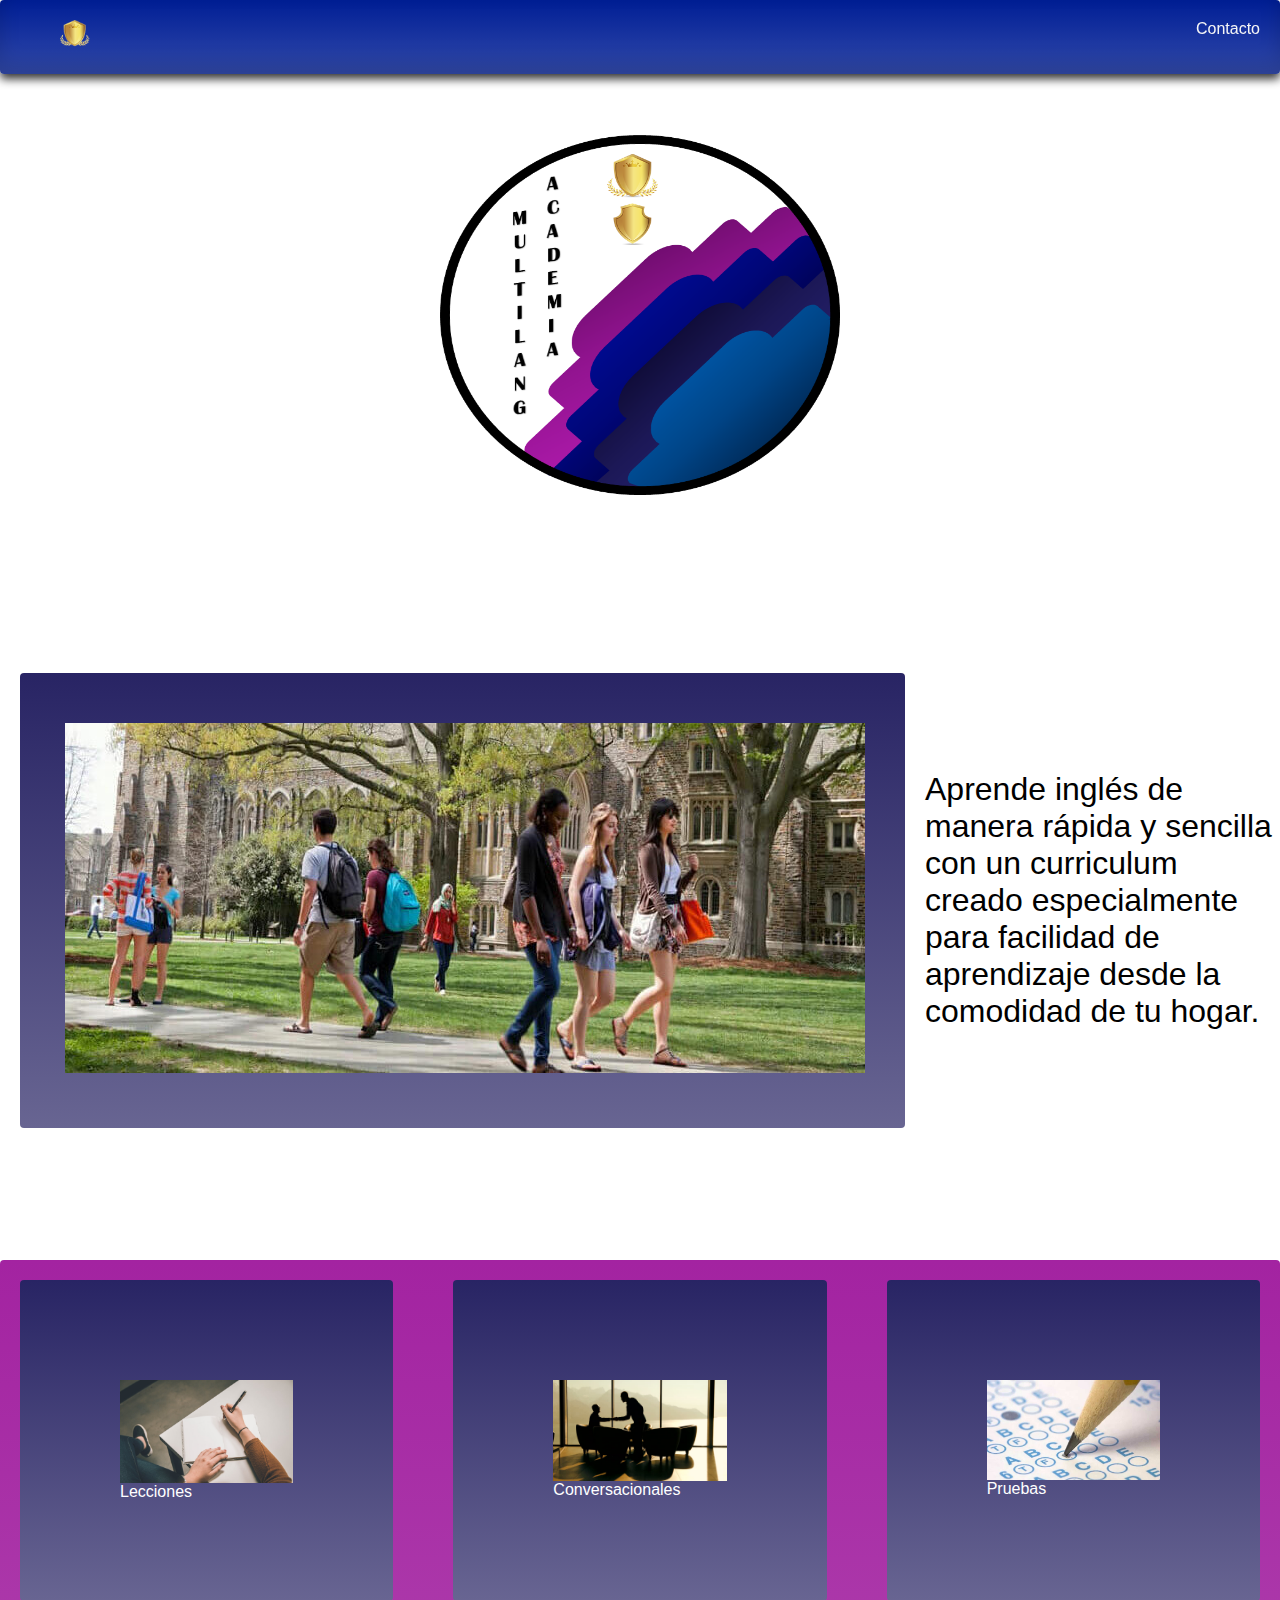
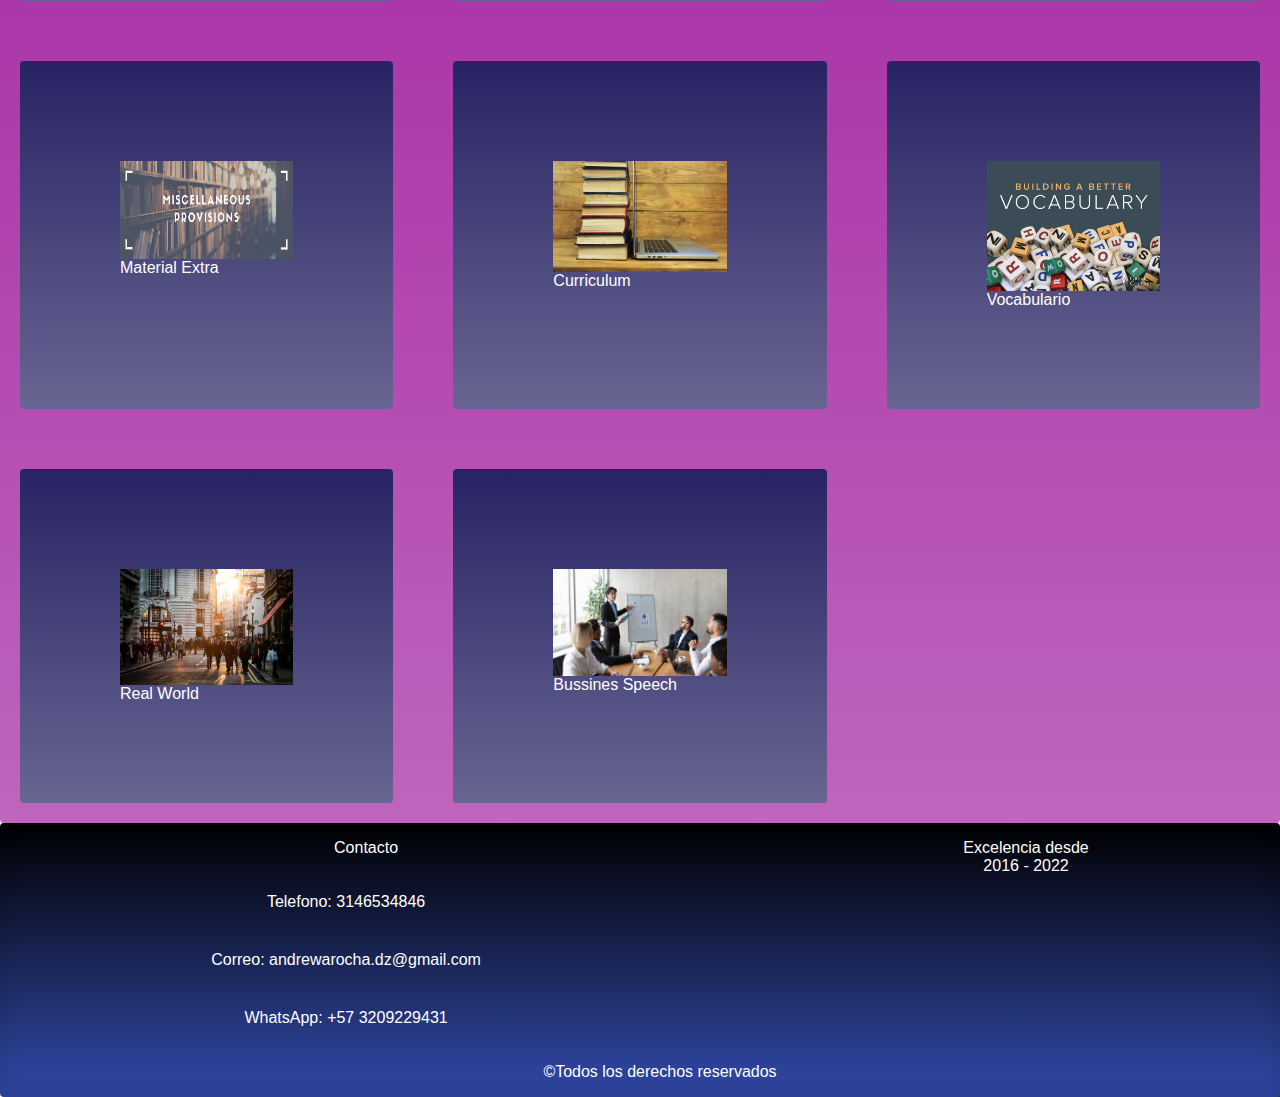
==== commit c0a8c0d5: "Update index.html" ====
--- a/index.html
+++ b/index.html
@@ -9,10 +9,10 @@
   <nav class="zone1 blue sticky">
       <ul class="main-nav">
           <li><img class= "navicon" src="Favicon.png"></li>
-          <li><a href="">Acerca de</a></li>
-          <li><a href="">Cursos</a></li>
-          <li><a href="">Curriculum</a></li>
-          <li class="push"><a href="">Contacto</a></li>
+          <li><a href=""></a></li>
+          <li><a href=""></a></li>
+          <li><a href=""></a></li>
+          <li class="push"><a href="instagram.com/andrewaroch/">Contacto</a></li>
   </ul>
   </nav>
   <div class="container"><img class="cover" src="Coverlogo.png"></div>
--- a/style.css
+++ b/style.css
@@ -1,6 +1,7 @@
 body {
     margin: 0 auto;
     font-family: Poppins, Sans-serif;
+    background: white
 }
 
 h1 {
@@ -44,6 +45,7 @@
     box-shadow:rgba(0,0,0,0.8) 0px 5px 15px, inset rgba(0,0,0,0.15) 0px -10px 20px;
 }
 
+
 /***********************************************************************
  *  Nav Bar
  **********************************************************************/
@@ -170,3 +172,96 @@
     width: fit-content;
     height: fit-content;
 }
+
+
+/***********************************************************************
+ *  Footer
+ **********************************************************************/
+footer {
+    font-size: 0.5em;
+    text-align: center;
+    background-color: #444;
+}
+
+/*https://paulund.co.uk/how-to-create-shiny-css-buttons*/
+/***********************************************************************
+ *  Green Background
+ **********************************************************************/
+.green {
+    background: #56B870; /* Old browsers */
+    background: -moz-linear-gradient(top, #56B870 0%, #a5c956 100%); /* FF3.6+ */
+    background: -webkit-gradient(linear, left top, left bottom, color-stop(0%,#56B870), color-stop(100%,#a5c956)); /* Chrome,Safari4+ */
+    background: -webkit-linear-gradient(top, #56B870 0%,#a5c956 100%); /* Chrome10+,Safari5.1+ */
+    background: -o-linear-gradient(top, #56B870 0%,#a5c956 100%); /* Opera 11.10+ */
+    background: -ms-linear-gradient(top, #56B870 0%,#a5c956 100%); /* IE10+ */
+    background: linear-gradient(top, #56B870 0%,#a5c956 100%); /* W3C */
+}
+
+/***********************************************************************
+ *  Footer Background
+ **********************************************************************/
+.bluefooter {
+    background: #000000; /* Old browsers */
+    background: -moz-linear-gradient(top, #000000 0%, #324aaa 100%); /* FF3.6+ */
+    background: -webkit-gradient(linear, left top, left bottom, color-stop(0%,#000000), color-stop(100%,#324aaa)); /* Chrome,Safari4+ */
+    background: -webkit-linear-gradient(top, #000000 0%,#324aaa 100%); /* Chrome10+,Safari5.1+ */
+    background: -o-linear-gradient(top, #000000 0%,#324aaa 100%); /* Opera 11.10+ */
+    background: -ms-linear-gradient(top, #000000 0%,#324aaa 100%); /* IE10+ */
+    background: linear-gradient(top, #000000 0%,#324aaa 100%); /* W3C */
+    font-size: 1em;
+    text-align: center;
+    background-color: #444;
+    display: grid;
+    grid-template-columns: auto auto;
+    grid-template-rows: span 2;
+    grid-row-start: span 2;
+    list-style: none;
+    list-style-type: none;
+    -webkit-box-shadow:rgba(0,0,0,0.8) 10px 10px 0px, inset rgba(0,0,0,0.15) 0px -10px 20px;
+    -moz-box-shadow:rgba(0,0,0,0.8) 10px 10px 0px, inset rgba(0,0,0,0.15) 0px -10px 20px;
+    -o-box-shadow:rgba(0,0,0,0.8) 10px 10px 0px, inset rgba(0,0,0,0.15) 0px -10px 20px;
+    box-shadow:rgba(0,0,0,0.8) 10px 10px 0px, inset rgba(0,0,0,0.15) 0px -10px 20px;
+
+}
+
+.contacto {
+    grid-row-start: 1;
+    grid-row-end: 1;
+    grid-column-start: 1;
+}
+
+.info {
+    grid-column-start: 2;
+}
+
+.derechos {
+    grid-column-start: 1;
+    grid-column-end: 3;
+    grid-row-start: 2;
+    grid-row-end: 2;
+}
+/***********************************************************************
+ *  Nav Background
+ **********************************************************************/
+.blue {
+    background: #001e95; /* Old browsers */
+    background: -moz-linear-gradient(top, #001e95 0%, #324aaa 100%); /* FF3.6+ */
+    background: -webkit-gradient(linear, left top, left bottom, color-stop(0%,#324aaa), color-stop(100%,#324aaa)); /* Chrome,Safari4+ */
+    background: -webkit-linear-gradient(top, #001e95 0%,#324aaa 100%); /* Chrome10+,Safari5.1+ */
+    background: -o-linear-gradient(top, #001e95 0%,#324aaa 100%); /* Opera 11.10+ */
+    background: -ms-linear-gradient(top, #001e95 0%,#324aaa 100%); /* IE10+ */
+    background: linear-gradient(top, #001e95 0%,#324aaa 100%); /* W3C */
+}
+
+/***********************************************************************
+ *  Grid Background
+ **********************************************************************/
+.purple {
+    background: #a323a1; /* Old browsers */
+    background: -moz-linear-gradient(top, #a323a1 0%, #be65bd 100%); /* FF3.6#be65bd+ */
+    background: -webkit-gradient(linear, left top, left bottom, color-stop(0%, #be65bd), color-stop(100%,#be65bd)); /* Chrome,Safari4+ */
+    background: -webkit-linear-gradient(top, #a323a1 0%,#be65bd 100%); /* Chrome10+,Safari5.1+ */
+    background: -o-linear-gradient(top, #a323a1 0%,#be65bd 100%); /* Opera 11.10+ */
+    background: -ms-linear-gradient(top, #a323a1 0%,#be65bd 100%); /* IE10+ */
+    background: linear-gradient(top, #a323a1 0%,#be65bd 100%); /* W3C */
+}
